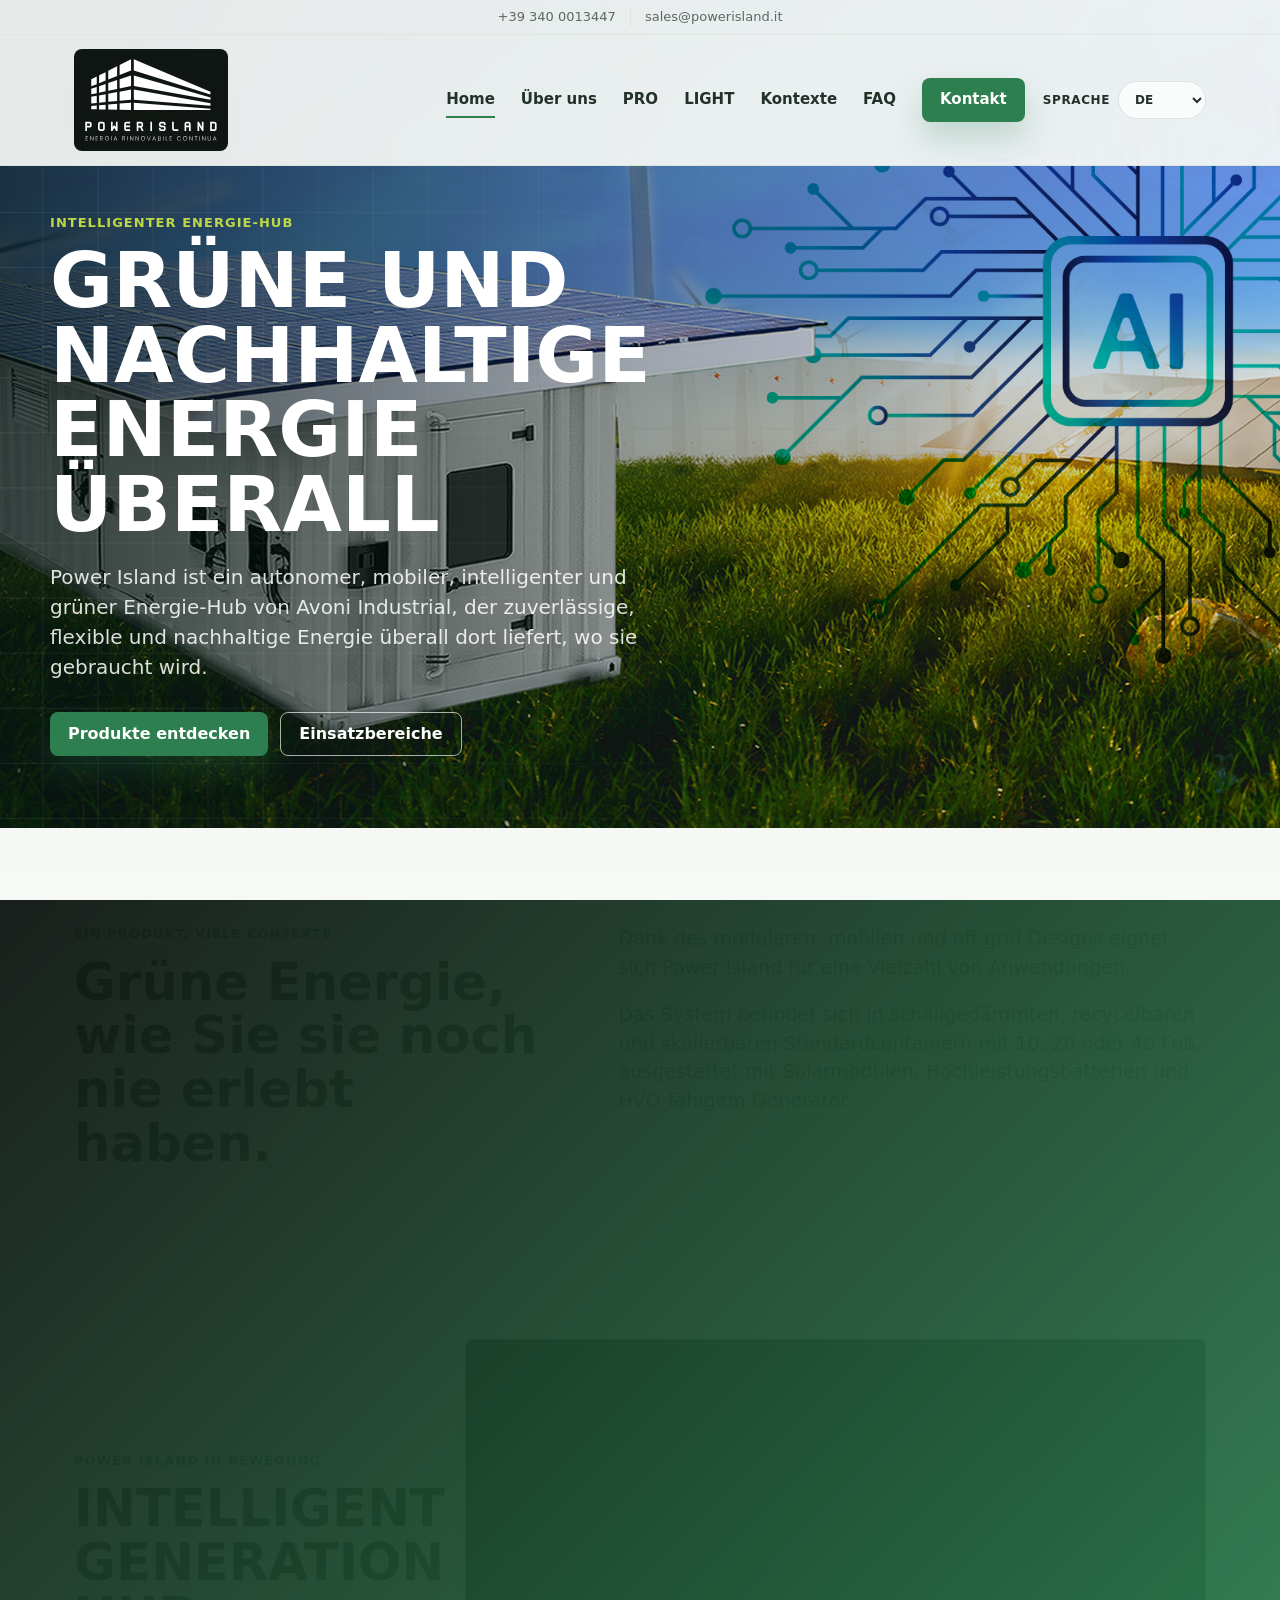
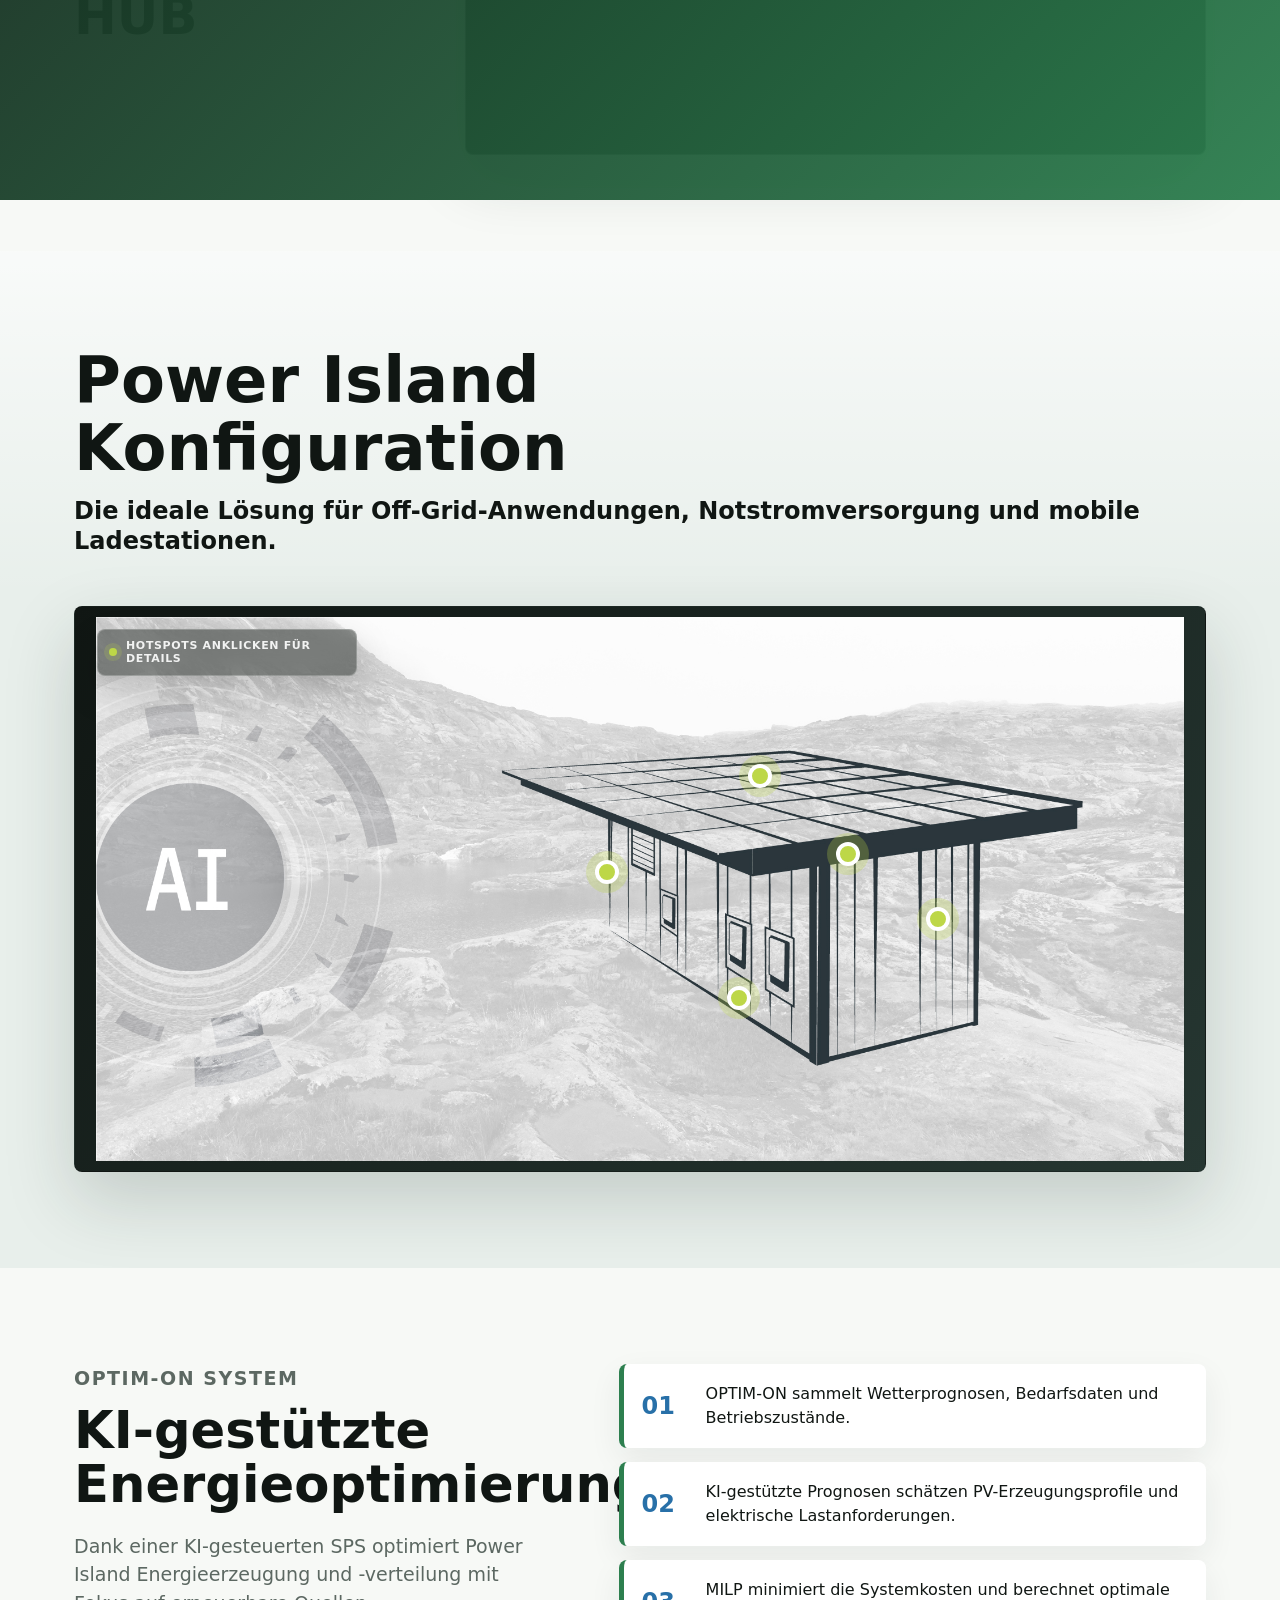
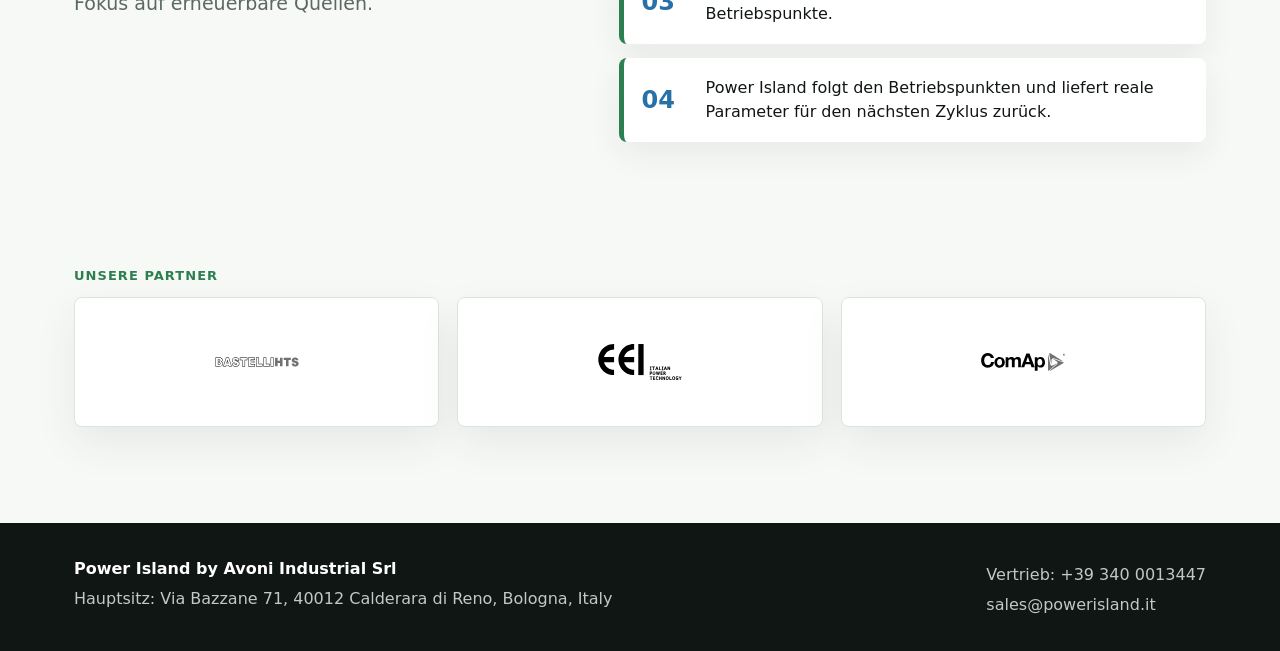
==== de/index.html @ 2c4d0889 "Initial commit" ====
<!doctype html>
<html lang="de">
  <head>
    <meta charset="utf-8">
    <meta name="viewport" content="width=device-width, initial-scale=1">
    <title>Power Island | Intelligent Generation Hub</title>
    <meta name="description" content="Power Island is a mobile, modular and intelligent energy hub for off-grid power, emergency backup, charging stations and temporary sites.">
    <link rel="alternate" hreflang="en" href="/">
    <link rel="alternate" hreflang="it" href="/it/">
    <link rel="alternate" hreflang="fr" href="/fr/">
    <link rel="alternate" hreflang="es" href="/es/">
    <link rel="alternate" hreflang="de" href="/de/">
    <link rel="alternate" hreflang="zh-CN" href="/zh-CN/">
    <link rel="alternate" hreflang="ru" href="/ru/">
    <link rel="alternate" hreflang="x-default" href="/">
    <link rel="preconnect" href="https://www.youtube.com">
    <link rel="stylesheet" href="../styles.css">
  </head>
  <body>
    <div class="page-transition" aria-hidden="true"></div>
    <header class="site-header">
      <div class="topbar">
        <a href="tel:+393400013447">+39 340 0013447</a>
        <span></span>
        <a href="mailto:sales@powerisland.it">sales@powerisland.it</a>
      </div>
      <nav class="nav" aria-label="Primary navigation">
        <a class="brand nav-link" href="#home" data-page-link="home" aria-label="Power Island home">
          <img class="brand-logo" src="../assets/logo/power-island-logo-white.svg" alt="Power Island">
        </a>
        <button class="nav-toggle" type="button" aria-label="Open menu" aria-expanded="false">
          <span></span><span></span><span></span>
        </button>
        <div class="nav-links">
          <a class="nav-link" href="#home" data-page-link="home">Home</a>
          <a class="nav-link" href="#about" data-page-link="about">About</a>
          <a class="nav-link" href="#pro" data-page-link="pro">PRO</a>
          <a class="nav-link" href="#light" data-page-link="light">LIGHT</a>
          <a class="nav-link" href="#contexts" data-page-link="contexts">Contexts</a>
          <a class="nav-link" href="#faq" data-page-link="faq">FAQ</a>
          <a class="nav-cta nav-link" href="#contact" data-page-link="contact">Contact</a>
          <label class="language-select" aria-label="Select language">
            <span>Language</span>
            <select data-language-switch>
              <option value="/it/">IT</option>
              <option value="/" selected>EN</option>
              <option value="/fr/">FR</option>
              <option value="/es/">ES</option>
              <option value="/de/">DE</option>
              <option value="/zh-CN/">中文</option>
              <option value="/ru/">RU</option>
            </select>
          </label>
        </div>
      </nav>
    </header>

    <main>
      <section id="home" class="page is-active" data-page="home">
        <div class="hero">
          <div class="hero-media" role="img" aria-label="Solar energy field and industrial power infrastructure"></div>
          <div class="hero-content reveal">
            <p class="eyebrow">Intelligent generation hub</p>
            <h1>GREEN &amp; SUSTAINABLE ENERGY EVERYWHERE</h1>
            <p class="hero-copy">Power Island is an autonomous, mobile, intelligent and green energy hub developed by Avoni Industrial to deliver reliable, flexible and sustainable power anywhere it is needed.</p>
            <div class="hero-actions">
              <a class="button primary nav-link" href="#pro" data-page-link="pro">Explore products</a>
              <a class="button ghost nav-link" href="#contexts" data-page-link="contexts">Deployment contexts</a>
            </div>
          </div>
        </div>

        <section class="section split reveal">
          <div>
            <p class="eyebrow">One product, multiple contexts</p>
            <h2>Green energy like you have never had it before.</h2>
          </div>
          <div class="lead-copy">
            <p>Thanks to its modular, mobile and off-grid design, Power Island is suitable for a wide range of deployments.</p>
            <p>It is housed in standard 10, 20 or 40-foot containers that are soundproofed, recycled, scalable and equipped with solar panels, high-performance batteries and an HVO-ready generator.</p>
          </div>
        </section>

        <section class="section video-section reveal" aria-label="Power Island video">
          <div class="video-copy">
            <p class="eyebrow">Power Island in motion</p>
            <h2>INTELLIGENT GENERATION HUB</h2>
          </div>
          <div class="video-frame" data-youtube-id="PBG0uRNuTZ4">
            <a class="video-fallback" href="https://www.youtube.com/watch?v=PBG0uRNuTZ4" target="_blank" rel="noopener">
              <img src="../assets/video/power-island-video-thumb.jpg" alt="Power Island video preview">
              <span>Watch the video on YouTube</span>
            </a>
          </div>
        </section>

        <section class="section feature-band reveal" aria-label="Power Island configuration">
          <div class="config-copy">
            <h2>Power Island configuration</h2>
            <p class="config-lead">The ideal solution for off-grid applications, emergency backup and mobile charging stations.</p>
          </div>
          <div class="configurator">
            <div class="machine">
              <img class="machine-image" src="../assets/hero/hotspot-configuration.jpg" alt="Power Island configuration">
              <div class="hotspot-hint"><span></span>Click hotspots for component details</div>
              <button class="hotspot" style="--x: 60.6%; --y: 30%" data-detail="photovoltaic" data-title="Photovoltaic panel" aria-label="Photovoltaic panel"><span>Photovoltaic panel</span></button>
              <button class="hotspot" style="--x: 47.1%; --y: 47.1%" data-detail="generator" data-title="Generator" aria-label="Generator"><span>Generator</span></button>
              <button class="hotspot" style="--x: 58.8%; --y: 69.4%" data-detail="charging" data-title="Charging station" aria-label="Charging station"><span>Charging station</span></button>
              <button class="hotspot" style="--x: 76.4%; --y: 55.3%" data-detail="storage" data-title="Energy storage system" aria-label="Energy storage system"><span>Energy storage system</span></button>
              <button class="hotspot" style="--x: 68.4%; --y: 43.9%" data-detail="handling" data-title="Container and handling" aria-label="Container and handling"><span>Container and handling</span></button>
            </div>
          </div>
        </section>

        <section class="section optimon reveal">
          <div>
            <p class="eyebrow">Optim-on system</p>
            <h2>AI-supported energy optimization.</h2>
            <p>Thanks to a PLC managed by AI, Power Island optimizes energy generation and distribution, preferring renewable sources.</p>
          </div>
          <div class="flow">
            <div><strong>01</strong><span>OPTIM-ON collects weather forecasts, demand data and operating states.</span></div>
            <div><strong>02</strong><span>AI-driven forecasting predicts PV generation profiles and electrical load demands.</span></div>
            <div><strong>03</strong><span>MILP minimizes system costs and computes optimal operating points.</span></div>
            <div><strong>04</strong><span>Power Island follows the operating points and returns real parameters for the next cycle.</span></div>
          </div>
        </section>

        <section class="section partners reveal">
          <p class="eyebrow">Our partners</p>
          <div class="partner-strip">
            <img src="../assets/partners/partner-1.svg" alt="Partner logo">
            <img src="../assets/partners/partner-2.svg" alt="Partner logo">
            <img src="../assets/partners/partner-3.svg" alt="Partner logo">
          </div>
        </section>
      </section>

      <section id="about" class="page" data-page="about">
        <div class="page-hero compact about-bg">
          <p class="eyebrow">About us</p>
          <h1>Selling engines and spare parts since 1948.</h1>
        </div>
        <section class="section about-panel reveal">
          <div class="about-logo-card">
            <img src="../assets/logo/avoni-logo.png" alt="Avoni Industrial">
            <span>Since 1948</span>
          </div>
          <div class="about-copy">
            <p class="eyebrow">More than 70 years' experience</p>
            <h2>Avoni Industrial, from Motor Valley to mobile energy.</h2>
            <p>Avoni Industrial is based in Calderara di Reno, Italy, in the heart of the Italian Motor Valley, and has been engaged for over 70 years in the sale of engines.</p>
            <p>Its history and growth are synonymous with reliability and professionalism, values handed down through three generations from founder Francesco Avoni. Today Avoni is an authorised FPT Industrial distributor and supplies accessories, spare parts and after-sales service.</p>
            <div class="about-actions">
              <a class="button primary" href="../assets/docs/power-island-brochure.pdf" target="_blank" rel="noopener" download>Download brochure</a>
              <a class="text-link" href="https://www.avonisrl.it/" target="_blank" rel="noopener">www.avonisrl.it</a>
            </div>
          </div>
        </section>
        <section class="section reveal">
          <div class="section-heading"><p class="eyebrow">Our passion at your service</p><h2>Industrial expertise behind Power Island.</h2></div>
          <div class="context-grid">
            <article><h3>Sale of Engines</h3><p>Our goal is to support clients and fulfil advanced technical needs while respecting environmental protection requirements.</p></article>
            <article><h3>After-sales Service</h3><p>We give engines the care they deserve, ensuring high performance and maximum efficiency with qualified personnel.</p></article>
            <article><h3>Spare Parts</h3><p>Avoni supplies accessories and spare parts, supported by a strong customer service structure.</p></article>
          </div>
        </section>
      </section>

      <section id="pro" class="page" data-page="pro">
        <div class="page-hero compact pro-bg">
          <p class="eyebrow">Technical & commercial data sheet</p>
          <h1>Power Island PRO.</h1>
        </div>
        <section class="section spec-section pro-specs reveal">
          <div class="section-heading"><p class="eyebrow">PRO configurations</p><h2>Full and Base formats in 20-foot and 40-foot containers.</h2></div>
          <div class="spec-highlights">
            <span><strong>Up to 100kVA</strong> HVO-ready generator</span>
            <span><strong>Up to 70kWh</strong> BESS capacity</span>
            <span><strong>Up to 18kWp</strong> photovoltaic setup</span>
            <span><strong>Up to 3</strong> EV charging stations</span>
          </div>
          <div class="spec-grid">
            <article class="spec-card"><img src="../assets/products/pi-pro-full-40.svg" alt="PI PRO FULL 40"><h3>PRO FULL 40-foot</h3><p>Container 40-foot. Ext. 12,2 x 2,89 x 2,43 mt. Int. 12 x 2,39 x 2,35 mt.</p><ul><li>Container 40-foot first trip</li><li>Generator F36 STAGE V 100kVA</li><li>N.1 Comap Electrical Panel</li><li>N.1 Battery BESS 35kW 70kWh</li><li>N.1 x AV-Connect</li><li>N.3 EV Charging Station</li><li>80kW Grid</li><li>N.40 Photovoltaic Panels (18kWp)</li><li>N.1 Inverter HUAWEI 10kW</li><li>Structure for Photovoltaic Panels</li><li>Heat Pump</li><li>Cabling</li><li>Third-party works: Powerpack setup, container carpentry modification and internal cushioning, painting, photovoltaic panel ready setup, electrical system.</li></ul></article>
            <article class="spec-card"><img src="../assets/products/pi-pro-full-40.svg" alt="PI PRO FULL 20"><h3>PRO FULL 20-foot</h3><p>Container 20-foot. Ext. 6,05 x 2,59 x 2,43 mt. Int. 5,89 x 2,39 x 2,35 mt.</p><ul><li>Container 20-foot first trip</li><li>Generator F36 STAGE V 100kVA</li><li>N.18 Photovoltaic Panels (8kWp)</li><li>N.1 Comap Electrical Panel</li><li>N.1 x AV-Connect</li><li>N.1 Battery BESS 35kW 70kWh</li><li>N.3 EV Charging Station</li><li>N.1 Inverter HUAWEI 10kW</li><li>80kW Grid</li><li>Structure for Photovoltaic Panels</li><li>Heat Pump</li><li>Cabling</li><li>Third-party works: Powerpack setup, container carpentry modification and internal cushioning, painting, photovoltaic panel ready setup, electrical system.</li></ul></article>
            <article class="spec-card"><img src="../assets/products/pi-pro-base-40.svg" alt="PI PRO BASE 40"><h3>PRO BASE 40-foot</h3><p>Container 40-foot. Ext. 12,2 x 2,89 x 2,43 mt. Int. 12 x 2,39 x 2,35 mt.</p><ul><li>Container 40-foot first trip</li><li>N.40 Photovoltaic Panels (18kWp)</li><li>N.1 Inverter HUAWEI 10kW</li><li>N.3 EV Charging Station</li><li>N.1 Battery BESS 35kW 70kWh</li><li>Heat Pump</li><li>Cabling</li><li>Third-party works</li></ul></article>
            <article class="spec-card"><img src="../assets/products/pi-pro-base-40.svg" alt="PI PRO BASE 20"><h3>PRO BASE 20-foot</h3><p>Container 20-foot. Ext. 6,05 x 2,59 x 2,43 mt. Int. 5,89 x 2,39 x 2,35 mt.</p><ul><li>Container 20-foot first trip</li><li>N.18 Photovoltaic Panels (8kWp)</li><li>N.1 Inverter HUAWEI 10kW</li><li>N.3 EV Charging Station</li><li>N.1 Battery BESS 35kW 70kWh</li><li>Heat Pump</li><li>Cabling</li><li>Third-party works</li></ul></article>
          </div>
        </section>
      </section>

      <section id="light" class="page" data-page="light">
        <div class="page-hero compact light-bg">
          <p class="eyebrow">Technical & commercial data sheet</p>
          <h1>Power Island LIGHT.</h1>
        </div>
        <section class="section spec-section light-specs reveal">
          <div class="section-heading"><p class="eyebrow">LIGHT configurations</p><h2>Solar-first setups with modular battery capacity.</h2></div>
          <div class="spec-highlights">
            <span><strong>Up to 18kWp</strong> photovoltaic setup</span>
            <span><strong>Up to 17.75kWh</strong> Futura Sun battery modules</span>
            <span><strong>15kW</strong> FuturaPulseTri inverter</span>
            <span><strong>On request</strong> backup generator</span>
          </div>
          <div class="spec-grid">
            <article class="spec-card"><img src="../assets/products/pi-light-full-40.svg" alt="PI LIGHT FULL 40"><h3>LIGHT FULL 40-foot</h3><p>Container 40-foot. Ext. 12,2 x 2,89 x 2,43 mt. Int. 12 x 2,39 x 2,35 mt.</p><ul><li>Container 40-foot first trip</li><li>Generator on request</li><li>N.40 Photovoltaic Panels (18kWp)</li><li>N.1 BSM Module and Futura Sun Base</li><li>N.5 Futura Sun Battery Module (17,75kWh)</li><li>N.1 x AV-Connect</li><li>N.1 Inverter 15kW FuturaPulseTri 18kWp</li><li>Structure for Photovoltaic Panels</li><li>Heat Pump</li><li>Cabling</li></ul></article>
            <article class="spec-card"><img src="../assets/products/pi-light-full-40.svg" alt="PI LIGHT FULL 20"><h3>LIGHT FULL 20-foot</h3><p>Container 20-foot. Ext. 6,05 x 2,59 x 2,43 mt. Int. 5,89 x 2,39 x 2,35 mt.</p><ul><li>Container 20-foot first trip</li><li>Generator on request</li><li>N.18 Photovoltaic Panels (8kWp)</li><li>N.1 BSM Module and Futura Sun Base</li><li>N.4 Futura Sun Battery Module (3,55 to 17,75kWh)</li><li>N.1 x AV-Connect</li><li>N.1 Inverter 15kW FuturaPulseTri 18kWp</li><li>Structure for Photovoltaic Panels</li><li>Heat Pump</li><li>Cabling</li></ul></article>
            <article class="spec-card"><img src="../assets/products/pi-light-base.svg" alt="PI LIGHT BASE HD"><h3>LIGHT BASE HD</h3><p>Container 40-foot. Ext. 12,2 x 2,89 x 2,43 mt. Int. 12 x 2,39 x 2,35 mt.</p><ul><li>Container 40-foot first trip</li><li>N.1 x AV-Connect</li><li>N.40 Photovoltaic Panels (18kWp)</li><li>Heat Pump</li><li>Inverter 15kW FuturaPulseTri 18kWp</li><li>Structure for Photovoltaic Panels</li><li>Cabling</li></ul></article>
            <article class="spec-card"><img src="../assets/products/pi-light-base.svg" alt="PI LIGHT BASE LD"><h3>LIGHT BASE LD</h3><p>Container 20-foot. Ext. 6,05 x 2,59 x 2,43 mt. Int. 5,89 x 2,39 x 2,35 mt.</p><ul><li>Container 20-foot first trip</li><li>N.1 x AV-Connect</li><li>N.18 Photovoltaic Panels (8kWp)</li><li>Inverter 15kW FuturaPulseTri 18kWp</li><li>Structure for Photovoltaic Panels</li><li>Heat Pump</li><li>Cabling</li></ul></article>
          </div>
        </section>
      </section>

      <section id="contexts" class="page" data-page="contexts">
        <div class="page-hero compact contexts-bg">
          <p class="eyebrow">Power Island deployment contexts</p>
          <h1>Suitable for a wide range of use cases.</h1>
        </div>
        <section class="section reveal">
          <p class="lead-copy wide">Thanks to its modular, mobile and off-grid design, Power Island can be configured in different modes depending on the application.</p>
          <div class="context-grid use-cases">
            <article class="use-case-card" data-use="charging"><img src="../assets/contexts/charging-card.png" alt=""><h3>Charging Station</h3><p>Mobile charging capacity for electric vehicles, fleets and temporary demand peaks.</p><button type="button">Explore scenario</button></article>
            <article class="use-case-card" data-use="emergency"><img src="../assets/contexts/emergency-card.png" alt=""><h3>Emergency Management</h3><p>Immediate and reliable energy during emergencies, outages and temporary recovery operations.</p><button type="button">Explore scenario</button></article>
            <article class="use-case-card" data-use="medical"><img src="../assets/contexts/medical-card.png" alt=""><h3>Medical Center Power Supply</h3><p>Stable support for healthcare facilities and medical areas where continuity is critical.</p><button type="button">Explore scenario</button></article>
            <article class="use-case-card" data-use="water"><img src="../assets/contexts/water-card.png" alt=""><h3>Water Treatment</h3><p>Autonomous energy for remote water treatment, pumping and service infrastructure.</p><button type="button">Explore scenario</button></article>
            <article class="use-case-card" data-use="worksite"><img src="../assets/contexts/worksite-card.png" alt=""><h3>Worksite Applications</h3><p>Power for construction sites, logistics bases and non-electrified industrial areas.</p><button type="button">Explore scenario</button></article>
            <article class="use-case-card" data-use="datacenter"><img src="../assets/contexts/datacenter-card.png" alt=""><h3>Data Center</h3><p>Supplementary or temporary energy support for critical digital infrastructure.</p><button type="button">Explore scenario</button></article>
          </div>
        </section>
      </section>

      <section id="faq" class="page" data-page="faq">
        <div class="page-hero compact faq-bg">
          <p class="eyebrow">FAQ</p>
          <h1>Everything you need to know about Power Island.</h1>
        </div>
        <section class="section faq faq-layout reveal">
          <aside class="faq-aside">
            <p class="eyebrow">FAQ guide</p>
            <h2>Find the right answer faster.</h2>
            <a href="#faq-general"><span>01</span>General</a>
            <a href="#faq-storage"><span>02</span>Photovoltaics & storage</a>
            <a href="#faq-system"><span>03</span>Generator, grid, AI & charging</a>
          </aside>
          <div class="faq-content">
            <div class="faq-group" id="faq-general">
              <p class="eyebrow">General</p>
              <h2>Product and deployment</h2>
          <details><summary>What is Power Island and what is it used for?</summary><p>Power Island is a compact and mobile energy hub, integrated into a 20- or 40-foot container, capable of generating, storing and distributing energy efficiently and sustainably. It is ideal for electrical loads such as charging stations, temporary facilities or remote sites.</p></details>
          <details><summary>When and why is it best to use Power Island?</summary><p>It is ideal where grid connection is complex, expensive or slow. Its compact and pre-assembled structure avoids major infrastructure investments and can provide an autonomous power source within a few hours after positioning.</p></details>
          <details><summary>In what situations is it more convenient than a traditional grid connection?</summary><p>When grid connection involves long waiting times, high costs, substations or dedicated lines. Power Island avoids excavation works and complex permits in many temporary or remote contexts.</p></details>
          <details><summary>Can it fully replace a fixed infrastructure?</summary><p>Yes. It can provide stable and continuous power in off-grid mode and can be relocated when needed.</p></details>
          <details><summary>What are some practical examples of use?</summary><p>Construction sites, temporary events, exhibitions, fast charging stations, remote industrial sites, temporary logistics bases and emergency situations.</p></details>
          <details><summary>What are the container dimensions?</summary><p>Two formats are available: 20 feet, about 6 m x 2.4 m x 2.6 m, and 40 feet, about 12 m x 2.4 m x 2.6 m.</p></details>
          <details><summary>Is Power Island mobile or fixed?</summary><p>It can be used as a fixed installation or as a mobile system, transportable by truck or ship.</p></details>
          <details><summary>How long does it take to install and start up?</summary><p>Installation and commissioning usually take just a few hours after arriving on site.</p></details>
          <details><summary>Is a special permit required?</summary><p>In most cases no building permit is required, but this depends on local regulations.</p></details>
          <details><summary>Which sectors is it best suited for?</summary><p>Events, construction sites, industrial areas, remote communities, temporary charging stations and projects requiring off-grid energy.</p></details>
            </div>
            <div class="faq-group" id="faq-storage">
              <p class="eyebrow">Photovoltaics and storage</p>
              <h2>Solar generation and batteries</h2>
          <details><summary>How much energy do the photovoltaic panels produce?</summary><p>Power Island integrates photovoltaic panels on the roof of the container, producing clean energy during daylight hours. Product sheets indicate configurations up to 8kWp or 18kWp depending on format.</p></details>
          <details><summary>Is solar power enough to supply charging stations?</summary><p>Not directly in every condition: solar production charges the storage system, which supplies charging stations together with the inverter and generator.</p></details>
          <details><summary>What type of batteries does the BESS use?</summary><p>High-efficiency lithium-ion batteries designed for rapid charge and discharge cycles and long service life.</p></details>
          <details><summary>How long is the battery lifespan?</summary><p>Under normal conditions, more than 10 years or over 4,000 full charge/discharge cycles.</p></details>
          <details><summary>How long does it take to recharge the batteries?</summary><p>It depends on source and state of charge. Solar can take several hours, while generator or grid charging reduces time significantly.</p></details>
          <details><summary>Can storage capacity be increased?</summary><p>Yes, Power Island is scalable and can be configured with additional battery modules.</p></details>
            </div>
            <div class="faq-group" id="faq-system">
              <p class="eyebrow">Generator, grid, AI and charging</p>
              <h2>Hybrid operation and monitoring</h2>
          <details><summary>What is an HVO generator?</summary><p>HVO is Hydrotreated Vegetable Oil, a biofuel derived from vegetable oils and waste fats that can reduce CO2 emissions compared to traditional diesel.</p></details>
          <details><summary>When does the 100 kVA generator start operating?</summary><p>It activates when batteries fall below a minimum charge level or when load peaks exceed inverter capacity.</p></details>
          <details><summary>Can Power Island operate connected to the grid?</summary><p>Yes. It can operate independently off-grid or in parallel with an existing power grid, drawing from it or feeding surplus energy back where enabled.</p></details>
          <details><summary>Can Power Island draw energy from the grid?</summary><p>Yes. When needed, Power Island can use the grid as an additional power source to recharge batteries or support loads during peak demand.</p></details>
          <details><summary>Can Power Island feed energy back into the grid?</summary><p>Yes. Surplus energy generated by the photovoltaic system or unused by loads can be injected into the grid where the local setup and regulations allow it.</p></details>
          <details><summary>What are the advantages of operating in parallel with the grid?</summary><p>Hybrid mode maximizes renewable self-consumption, supports service continuity and reduces grid withdrawals during peak times. The integrated software decides when to use internal energy, grid energy or feed excess power back.</p></details>
          <details><summary>How does AI support the system?</summary><p>AI analyzes historical data and weather forecasts to optimize solar power, batteries and generator use, minimizing costs and waste.</p></details>
          <details><summary>How does the management software work?</summary><p>The software continuously monitors generation, storage and consumption, making real-time decisions on which source to use for maximum efficiency.</p></details>
          <details><summary>Can I monitor the system remotely?</summary><p>Yes, remote access via web or dedicated app allows performance, alerts and real-time statistics to be viewed.</p></details>
          <details><summary>Is it compatible with existing systems?</summary><p>Yes, Power Island can be integrated with photovoltaic systems, generators or other existing energy sources.</p></details>
          <details><summary>How many charging stations can I connect?</summary><p>The basic system can power up to two 25 kW charging stations simultaneously, with customized configurations available.</p></details>
          <details><summary>Are the charging stations compatible with all electric vehicles?</summary><p>Yes, the charging stations support common standards such as CCS, CHAdeMO and Type 2.</p></details>
          <details><summary>Is the output power always 25 kW?</summary><p>The actual power can vary depending on available energy and priority settings.</p></details>
          <details><summary>Is Power Island protected and maintainable?</summary><p>Yes, it includes electrical protections, temperature sensors and fire-prevention systems. Annual checks of batteries, inverter and generator are recommended.</p></details>
          <details><summary>Can it withstand extreme weather conditions?</summary><p>The container is designed to resist heavy rain, strong winds, snow and high temperatures.</p></details>
          <details><summary>Does it require periodic maintenance?</summary><p>An annual check of batteries, inverter and generator is recommended to maintain optimal efficiency.</p></details>
          <details><summary>Can it be purchased or rented?</summary><p>Both options are available depending on customer needs. Average delivery is between 16 and 20 weeks from order confirmation, depending on configuration.</p></details>
          <details><summary>Can I customize the configuration?</summary><p>Yes. Panels, batteries, inverters and charging stations can be adapted to specific requirements.</p></details>
          <details><summary>Are incentives or subsidies available?</summary><p>In many countries, incentives are available for renewable energy and electric mobility. Avoni Industrial can support the application process.</p></details>
            </div>
          </div>
        </section>
      </section>

      <section id="contact" class="page" data-page="contact">
        <div class="page-hero compact contact-bg">
          <p class="eyebrow">Our professionals at your disposal</p>
          <h1>Tell us how you intend to use your Power Island.</h1>
        </div>
        <section class="section contact reveal">
          <div class="contact-copy">
            <h2>Get in touch with us.</h2>
            <p>Write to <a href="mailto:sales@powerisland.it">sales@powerisland.it</a> or call <a href="tel:+393400013447">+39 340 0013447</a>. Our technicians will assist with the optimal configuration to customize your product.</p>
            <p><strong>Power Island by Avoni Industrial Srl</strong><br>Via Bazzane 71, 40012 Calderara di Reno, Bologna, Italy<br>VAT Nr. 03262870375 - REA BO 276469 del 13/12/1982</p>
          </div>
          <form class="contact-form">
            <label>First Name * <input name="first-name" autocomplete="given-name" required></label>
            <label>Surname * <input name="surname" autocomplete="family-name" required></label>
            <label>Email Address * <input type="email" name="email" autocomplete="email" required></label>
            <label>Phone Number <input type="tel" name="phone" autocomplete="tel"></label>
            <label class="full">Message <textarea name="message" maxlength="180" rows="4" required></textarea></label>
            <label class="consent full"><input type="checkbox" required> <span>I authorize the processing of my personal data in compliance with the privacy policy.</span></label>
            <button class="button primary full" type="submit">Submit</button>
          </form>
        </section>
      </section>
    </main>

    <footer class="footer">
      <div><strong>Power Island by Avoni Industrial Srl</strong><p>Headquarters: Via Bazzane 71, 40012 Calderara di Reno, Bologna, Italy</p></div>
      <div><p>Sales Office: +39 340 0013447</p><p>sales@powerisland.it</p></div>
    </footer>
    <div class="detail-modal" aria-hidden="true">
      <button class="modal-backdrop" type="button" aria-label="Close component details"></button>
      <aside class="detail-panel" role="dialog" aria-modal="true" aria-labelledby="detail-title">
        <button class="modal-close" type="button" aria-label="Close component details">
          <span></span>
          <span></span>
        </button>
        <img class="detail-image" src="" alt="">
        <div class="detail-video"></div>
        <p class="eyebrow">Power Island components</p>
        <h2 id="detail-title"></h2>
        <p class="detail-copy"></p>
        <div class="detail-features"></div>
      </aside>
    </div>
    <script src="../script.js"></script>
  </body>
</html>
---- styles.css ----
:root {
  --ink: #101613;
  --muted: #5c6862;
  --line: #dce4df;
  --surface: #f7f9f6;
  --panel: #ffffff;
  --green: #2d7f4f;
  --lime: #bdd747;
  --blue: #2870a8;
  --steel: #394b55;
  --shadow: 0 24px 60px rgba(29, 45, 38, .16);
}

* {
  box-sizing: border-box;
}

html {
  scroll-behavior: smooth;
}

body {
  margin: 0;
  color: var(--ink);
  background: var(--surface);
  font-family: Inter, ui-sans-serif, system-ui, -apple-system, BlinkMacSystemFont, "Segoe UI", sans-serif;
  line-height: 1.5;
}

body.modal-open {
  overflow: hidden;
}

body::before {
  content: "";
  position: fixed;
  inset: 0;
  z-index: -1;
  background:
    radial-gradient(circle at 18% 12%, rgba(189, 215, 71, .18), transparent 28%),
    radial-gradient(circle at 82% 8%, rgba(40, 112, 168, .14), transparent 30%),
    linear-gradient(180deg, #f7f9f6, #eef4ef 52%, #f7f9f6);
}

a {
  color: inherit;
  text-decoration: none;
}

.site-header {
  position: fixed;
  z-index: 20;
  top: 0;
  left: 0;
  right: 0;
  background: rgba(247, 249, 246, .93);
  border-bottom: 1px solid rgba(220, 228, 223, .9);
  backdrop-filter: blur(18px);
  transition: box-shadow .28s ease, background .28s ease;
}

.site-header.is-scrolled {
  background: rgba(247, 249, 246, .97);
  box-shadow: 0 14px 36px rgba(16, 22, 19, .10);
}

.topbar {
  display: flex;
  justify-content: center;
  gap: 14px;
  padding: 7px 20px;
  color: var(--muted);
  font-size: 13px;
  border-bottom: 1px solid rgba(220, 228, 223, .7);
  transition: padding .28s ease, opacity .28s ease, max-height .28s ease;
  max-height: 36px;
  overflow: hidden;
}

.site-header.is-scrolled .topbar {
  max-height: 0;
  padding-top: 0;
  padding-bottom: 0;
  opacity: 0;
}

.topbar span {
  width: 1px;
  background: var(--line);
}

.nav {
  display: flex;
  align-items: center;
  justify-content: space-between;
  max-width: 1180px;
  margin: 0 auto;
  padding: 14px 24px;
  transition: padding .28s ease;
}

.site-header.is-scrolled .nav {
  padding-top: 8px;
  padding-bottom: 8px;
}

.brand {
  display: inline-flex;
  align-items: center;
  gap: 10px;
  font-weight: 800;
  letter-spacing: 0;
  padding: 8px 11px;
  background: #101613;
  border-radius: 8px;
  transition: padding .28s ease, transform .28s ease;
}

.brand-logo {
  width: 132px;
  height: auto;
  display: block;
  filter: drop-shadow(0 8px 16px rgba(16, 22, 19, .16));
  transition: width .28s ease;
}

.site-header.is-scrolled .brand {
  padding: 6px 9px;
}

.site-header.is-scrolled .brand-logo {
  width: 94px;
}

.nav-links {
  display: flex;
  align-items: center;
  gap: 26px;
  color: #233129;
  font-size: 15px;
  font-weight: 650;
}

.nav-link {
  position: relative;
}

.nav-link::after {
  content: "";
  position: absolute;
  left: 0;
  right: 0;
  bottom: -7px;
  height: 2px;
  background: var(--green);
  transform: scaleX(0);
  transform-origin: left;
  transition: transform .28s ease;
}

.nav-link.is-active::after,
.nav-link:hover::after {
  transform: scaleX(1);
}

.brand::after,
.button.nav-link::after,
.nav-cta::after {
  display: none;
}

.nav-cta,
.button {
  display: inline-flex;
  align-items: center;
  justify-content: center;
  min-height: 44px;
  padding: 0 18px;
  border-radius: 8px;
  font-weight: 750;
}

.nav-cta,
.button.primary {
  color: white;
  background: var(--green);
  box-shadow: 0 16px 32px rgba(45, 127, 79, .24);
}

.language-select {
  display: inline-flex;
  align-items: center;
  gap: 8px;
  margin-left: -8px;
  color: #233129;
  font-size: 12px;
  font-weight: 850;
  letter-spacing: .05em;
  text-transform: uppercase;
}

.language-select select {
  width: auto;
  min-height: 38px;
  padding: 0 30px 0 12px;
  color: #233129;
  background: rgba(255,255,255,.78);
  border: 1px solid var(--line);
  border-radius: 999px;
  font: inherit;
  cursor: pointer;
}

.button.ghost {
  color: white;
  border: 1px solid rgba(255,255,255,.65);
}

.button,
.nav-cta,
.product-card,
.context-grid article,
.spec-card,
details {
  transition: transform .28s ease, box-shadow .28s ease, border-color .28s ease;
}

.button:hover,
.nav-cta:hover {
  transform: translateY(-2px);
}

.nav-toggle {
  display: none;
  width: 42px;
  height: 42px;
  padding: 10px;
  border: 1px solid var(--line);
  background: white;
  border-radius: 8px;
}

.nav-toggle span {
  display: block;
  height: 2px;
  margin: 5px 0;
  background: var(--ink);
}

.page {
  display: none;
  min-height: 70vh;
}

.page.is-active {
  display: block;
  animation: pageIn .6s cubic-bezier(.2, .8, .2, 1);
}

.page-transition {
  position: fixed;
  z-index: 80;
  inset: 0;
  pointer-events: none;
  background: linear-gradient(135deg, rgba(16, 22, 19, .96), rgba(45, 127, 79, .96));
  transform: translateY(100%);
}

.page-transition.is-running {
  animation: transitionSweep .52s cubic-bezier(.76, 0, .24, 1);
}

.hero {
  position: relative;
  min-height: 92vh;
  display: flex;
  align-items: end;
  padding: 180px 24px 72px;
  overflow: hidden;
  color: white;
}

.hero-media {
  position: absolute;
  inset: 0;
  background:
    linear-gradient(90deg, rgba(4, 20, 16, .78), rgba(4, 20, 16, .34), rgba(4, 20, 16, .08)),
    url("assets/hero/home-main-visual.jpg") center / cover;
  transform: scale(1.02);
}

.hero-media::after,
.page-hero::after {
  content: "";
  position: absolute;
  inset: 0;
  background-image:
    linear-gradient(rgba(255,255,255,.08) 1px, transparent 1px),
    linear-gradient(90deg, rgba(255,255,255,.08) 1px, transparent 1px);
  background-size: 54px 54px;
  mask-image: linear-gradient(90deg, black, transparent 78%);
}

.hero-content {
  position: relative;
  max-width: 1180px;
  width: 100%;
  margin: 0 auto;
}

.eyebrow {
  margin: 0 0 12px;
  color: var(--green);
  font-size: 13px;
  font-weight: 850;
  letter-spacing: .08em;
  text-transform: uppercase;
}

.hero .eyebrow {
  color: var(--lime);
}

h1,
h2,
h3,
p {
  margin-top: 0;
}

h1 {
  max-width: 780px;
  margin-bottom: 20px;
  font-size: clamp(46px, 6vw, 84px);
  line-height: .97;
  letter-spacing: 0;
}

h2 {
  margin-bottom: 20px;
  font-size: clamp(32px, 4vw, 56px);
  line-height: 1.05;
  letter-spacing: 0;
}

h3 {
  margin-bottom: 10px;
  font-size: 22px;
  line-height: 1.15;
}

.hero-copy {
  max-width: 630px;
  color: rgba(255,255,255,.86);
  font-size: 20px;
}

.hero-actions {
  display: flex;
  flex-wrap: wrap;
  gap: 12px;
  margin-top: 30px;
}

.section {
  max-width: 1180px;
  margin: 0 auto;
  padding: 96px 24px;
}

.page-hero {
  position: relative;
  min-height: 58vh;
  display: grid;
  align-content: end;
  padding: 170px max(24px, calc((100vw - 1180px) / 2 + 24px)) 70px;
  color: white;
  overflow: hidden;
  background-position: center;
  background-size: cover;
}

.page-hero::before {
  content: "";
  position: absolute;
  inset: 0;
  background: linear-gradient(90deg, rgba(4, 20, 16, .88), rgba(4, 20, 16, .48), rgba(4, 20, 16, .22));
}

.page-hero > * {
  position: relative;
  z-index: 1;
  max-width: 850px;
}

.page-hero.compact h1 {
  margin: 0;
}

.about-bg {
  background-image: url("assets/hero/about-engineering.jpg");
  background-position: center center;
}

.about-bg::before {
  background: linear-gradient(90deg, rgba(4, 20, 16, .72), rgba(4, 20, 16, .34), rgba(4, 20, 16, .18));
}

.pro-bg {
  background-image: url("assets/hero/pro-energy.jpg");
  background-position: center center;
}

.light-bg {
  background-image: url("assets/hero/light-solar.jpg");
  background-position: center center;
}

.contexts-bg {
  background-image: url("assets/hero/contexts-logistics.jpg");
  background-position: center center;
}

.faq-bg {
  background-image: url("assets/hero/faq-solar-panels.jpg");
  background-position: center center;
  filter: brightness(1.08);
}

.faq-bg::before {
  background: linear-gradient(90deg, rgba(4, 20, 16, .68), rgba(4, 20, 16, .28), rgba(4, 20, 16, .08));
}

.contact-bg {
  background-image: url("assets/hero/contact-green-meadow.jpg");
  background-position: center 58%;
}

.contact-bg::before {
  background: linear-gradient(90deg, rgba(4, 20, 16, .7), rgba(4, 20, 16, .28), rgba(4, 20, 16, .06));
}

.reveal {
  opacity: 1;
  transform: none;
}

.split,
.optimon,
.contact {
  display: grid;
  grid-template-columns: minmax(0, .9fr) minmax(0, 1.1fr);
  gap: 64px;
  align-items: start;
}

.lead-copy,
.contact-copy,
.optimon p {
  color: var(--muted);
  font-size: 19px;
}

.lead-copy.wide {
  max-width: 850px;
  margin-bottom: 34px;
}

.text-link {
  color: var(--green);
  font-weight: 850;
}

.inline-brand {
  width: min(260px, 70%);
  height: auto;
  margin: 0 0 26px;
}

.about-panel {
  display: grid;
  grid-template-columns: minmax(320px, .85fr) minmax(0, 1.15fr);
  gap: 56px;
  align-items: center;
}

.about-logo-card {
  position: relative;
  display: grid;
  place-items: center;
  min-height: 440px;
  padding: 44px;
  overflow: hidden;
  background:
    radial-gradient(circle at 50% 38%, rgba(189, 215, 71, .22), transparent 42%),
    linear-gradient(135deg, #ffffff, #eef4ef);
  border: 1px solid var(--line);
  border-radius: 8px;
  box-shadow: 0 26px 70px rgba(29, 45, 38, .13);
}

.about-logo-card::after {
  content: "";
  position: absolute;
  right: -70px;
  bottom: -70px;
  width: 210px;
  height: 210px;
  border: 34px solid rgba(45, 127, 79, .07);
  border-radius: 50%;
}

.about-logo-card img {
  position: relative;
  z-index: 1;
  width: min(100%, 420px);
  height: auto;
  filter: drop-shadow(0 18px 32px rgba(16, 22, 19, .12));
}

.about-logo-card span {
  position: absolute;
  left: 24px;
  bottom: 24px;
  z-index: 1;
  padding: 8px 11px;
  color: white;
  background: var(--green);
  border-radius: 8px;
  font-size: 12px;
  font-weight: 900;
  letter-spacing: .08em;
  text-transform: uppercase;
}

.about-copy {
  color: var(--muted);
  font-size: 18px;
}

.about-copy h2 {
  color: var(--ink);
}

.about-actions {
  display: flex;
  flex-wrap: wrap;
  gap: 16px;
  align-items: center;
  margin-top: 30px;
}

.video-section {
  display: grid;
  grid-template-columns: minmax(260px, .65fr) minmax(0, 1.35fr);
  gap: 34px;
  align-items: center;
  padding-top: 52px;
}

.video-copy h2 {
  margin-bottom: 0;
}

.video-frame {
  position: relative;
  aspect-ratio: 16 / 9;
  overflow: hidden;
  border: 1px solid rgba(255,255,255,.34);
  border-radius: 8px;
  background: #101613;
  box-shadow: var(--shadow);
}

.video-frame iframe {
  position: absolute;
  inset: 0;
  width: 100%;
  height: 100%;
  border: 0;
}

.video-fallback {
  position: absolute;
  inset: 0;
  display: grid;
  place-items: center;
  color: white;
  overflow: hidden;
}

.video-fallback img {
  position: absolute;
  inset: 0;
  width: 100%;
  height: 100%;
  object-fit: cover;
  opacity: .62;
  transform: scale(1.03);
}

.video-fallback::before {
  content: "";
  position: relative;
  z-index: 1;
  width: 74px;
  height: 74px;
  border-radius: 50%;
  background: rgba(45, 127, 79, .92);
  box-shadow: 0 18px 40px rgba(0, 0, 0, .28);
}

.video-fallback::after {
  content: "";
  position: absolute;
  z-index: 2;
  left: calc(50% - 9px);
  top: calc(50% - 15px);
  border-left: 24px solid white;
  border-top: 15px solid transparent;
  border-bottom: 15px solid transparent;
}

.video-fallback span {
  position: absolute;
  z-index: 2;
  left: 24px;
  bottom: 22px;
  font-weight: 850;
}

.feature-band {
  max-width: none;
  display: grid;
  grid-template-columns: 1fr;
  gap: 26px;
  padding-left: max(24px, calc((100vw - 1180px) / 2 + 24px));
  padding-right: max(24px, calc((100vw - 1180px) / 2 + 24px));
  background:
    linear-gradient(180deg, rgba(255,255,255,.72), rgba(255,255,255,0) 34%),
    #e8efeb;
}

.feature-band .config-copy {
  width: min(100%, 1180px);
  margin: 0 auto;
}

.config-copy p {
  color: var(--muted);
}

.config-copy h2 {
  max-width: 760px;
  margin-bottom: 14px;
  font-size: clamp(42px, 5vw, 72px);
}

.config-copy .config-lead {
  color: var(--ink);
  font-size: clamp(18px, 2vw, 24px);
  line-height: 1.25;
  font-weight: 750;
}

.configurator {
  width: min(100%, 1320px);
  margin: 0 auto;
}

.machine {
  position: relative;
  aspect-ratio: 2 / 1;
  min-height: 0;
  padding: 10px;
  border: 1px solid rgba(16,22,19,.12);
  border-radius: 8px;
  background: linear-gradient(135deg, #101613, #263732);
  box-shadow: 0 28px 70px rgba(29, 45, 38, .18);
  overflow: hidden;
}

.hotspot-hint {
  position: absolute;
  left: 22px;
  top: 22px;
  z-index: 2;
  display: inline-flex;
  align-items: center;
  gap: 9px;
  max-width: 260px;
  padding: 9px 11px;
  color: rgba(255,255,255,.9);
  background: rgba(16, 22, 19, .46);
  border: 1px solid rgba(255,255,255,.22);
  border-radius: 8px;
  box-shadow: 0 16px 36px rgba(0, 0, 0, .18);
  font-size: 11px;
  font-weight: 850;
  letter-spacing: .06em;
  line-height: 1.2;
  text-transform: uppercase;
  backdrop-filter: blur(12px);
}

.hotspot-hint span {
  width: 8px;
  height: 8px;
  flex: 0 0 auto;
  border-radius: 50%;
  background: var(--lime);
  box-shadow: 0 0 0 5px rgba(189, 215, 71, .18);
}

.machine-image {
  display: block;
  width: 100%;
  height: 100%;
  object-fit: contain;
  border-radius: 6px;
}

.hotspot {
  position: absolute;
  left: var(--x);
  top: var(--y);
  transform: translate(-50%, -50%);
  width: 24px;
  height: 24px;
  border: 4px solid white;
  border-radius: 999px;
  background: var(--lime);
  box-shadow: 0 0 0 9px rgba(189, 215, 71, .27);
  cursor: pointer;
  z-index: 2;
}

.hotspot span {
  position: absolute;
  left: calc(100% + 12px);
  top: 50%;
  width: max-content;
  max-width: 220px;
  transform: translateY(-50%) translateX(-6px);
  padding: 9px 12px;
  color: white;
  background: rgba(16, 22, 19, .72);
  border: 1px solid rgba(255,255,255,.28);
  border-radius: 8px;
  box-shadow: 0 14px 34px rgba(0, 0, 0, .22);
  opacity: 0;
  pointer-events: none;
  font-size: 12px;
  font-weight: 850;
  letter-spacing: .06em;
  line-height: 1.2;
  text-transform: uppercase;
  backdrop-filter: blur(10px);
  transition: opacity .22s ease, transform .22s ease;
}

.hotspot:hover span,
.hotspot:focus-visible span {
  opacity: 1;
  transform: translateY(-50%) translateX(0);
}

.hotspot:nth-of-type(4) span,
.hotspot:nth-of-type(5) span {
  left: auto;
  right: calc(100% + 12px);
  transform: translateY(-50%) translateX(6px);
}

.hotspot:nth-of-type(4):hover span,
.hotspot:nth-of-type(4):focus-visible span,
.hotspot:nth-of-type(5):hover span,
.hotspot:nth-of-type(5):focus-visible span {
  transform: translateY(-50%) translateX(0);
}

.component-panel,
.product-card,
.context-grid article,
.spec-card,
details,
.contact-form {
  background: var(--panel);
  border: 1px solid var(--line);
  border-radius: 8px;
  box-shadow: 0 16px 42px rgba(29, 45, 38, .08);
}

.product-card:hover,
.context-grid article:hover,
.spec-card:hover {
  transform: translateY(-5px);
  box-shadow: 0 24px 58px rgba(29, 45, 38, .13);
  border-color: rgba(45, 127, 79, .34);
}

.component-panel {
  position: relative;
  padding: 26px;
  overflow: hidden;
}

.component-panel::before {
  content: "";
  position: absolute;
  left: 0;
  top: 0;
  width: 5px;
  height: 100%;
  background: linear-gradient(var(--lime), var(--green));
}

.component-panel p,
.product-content p,
.product-content li,
.context-grid p,
details p {
  color: var(--muted);
}

.section-heading {
  max-width: 760px;
  margin-bottom: 34px;
}

.product-grid,
.context-grid {
  display: grid;
  grid-template-columns: repeat(2, minmax(0, 1fr));
  gap: 22px;
}

.spec-grid {
  display: grid;
  grid-template-columns: repeat(2, minmax(0, 1fr));
  gap: 22px;
}

.pro-specs .section-heading,
.light-specs .section-heading {
  max-width: 900px;
}

.spec-highlights {
  display: grid;
  grid-template-columns: repeat(4, minmax(0, 1fr));
  gap: 12px;
  margin: -10px 0 30px;
}

.spec-highlights span {
  display: grid;
  gap: 4px;
  min-height: 86px;
  padding: 16px;
  background: #101613;
  color: rgba(255,255,255,.72);
  border-radius: 8px;
  box-shadow: 0 18px 44px rgba(16, 22, 19, .14);
  font-size: 13px;
  font-weight: 750;
}

.spec-highlights strong {
  color: var(--lime);
  font-size: 26px;
  line-height: 1;
}

.pro-specs .spec-grid,
.light-specs .spec-grid {
  grid-template-columns: 1fr;
  gap: 34px;
}

.spec-card {
  padding: 28px;
  overflow: hidden;
}

.pro-specs .spec-card,
.light-specs .spec-card {
  position: relative;
  display: grid;
  grid-template-columns: minmax(520px, .95fr) minmax(0, 1.05fr);
  grid-template-rows: auto auto 1fr;
  align-items: start;
  padding: 0;
  background:
    linear-gradient(180deg, rgba(255,255,255,.98), rgba(248,251,248,.96));
}

.pro-specs .spec-card::before,
.light-specs .spec-card::before {
  content: "PRO";
  position: absolute;
  z-index: 2;
  left: 20px;
  top: 20px;
  padding: 7px 10px;
  color: white;
  background: var(--green);
  border-radius: 8px;
  font-size: 11px;
  font-weight: 900;
  letter-spacing: .08em;
}

.light-specs .spec-card::before {
  content: "LIGHT";
  background: var(--blue);
}

.pro-specs .spec-card:nth-child(-n + 2)::after {
  content: "FULL";
}

.pro-specs .spec-card:nth-child(n + 3)::after {
  content: "BASE";
}

.light-specs .spec-card:nth-child(-n + 2)::after {
  content: "FULL";
}

.light-specs .spec-card:nth-child(n + 3)::after {
  content: "BASE";
}

.pro-specs .spec-card::after,
.light-specs .spec-card::after {
  position: absolute;
  z-index: 2;
  left: 76px;
  top: 20px;
  padding: 7px 10px;
  color: var(--ink);
  background: rgba(255,255,255,.82);
  border: 1px solid rgba(16,22,19,.12);
  border-radius: 8px;
  font-size: 11px;
  font-weight: 900;
  letter-spacing: .08em;
}

.light-specs .spec-card::after {
  left: 92px;
}

.spec-card > img {
  display: block;
  width: 100%;
  height: 180px;
  object-fit: contain;
  margin: -6px 0 22px;
  padding: 16px;
  background: #f3f7f4;
  border-radius: 8px;
}

.pro-specs .spec-card > img,
.light-specs .spec-card > img {
  grid-column: 1;
  grid-row: 1 / 4;
  height: 100%;
  min-height: 460px;
  margin: 0;
  padding: 36px 28px;
  background:
    radial-gradient(circle at 50% 25%, rgba(189, 215, 71, .2), transparent 34%),
    linear-gradient(135deg, #edf4ef, #ffffff);
  border-right: 1px solid var(--line);
  border-bottom: 0;
  border-radius: 8px 0 0 8px;
  transition: transform .35s cubic-bezier(.16, 1, .3, 1);
}

.pro-specs .spec-card:hover > img,
.light-specs .spec-card:hover > img {
  transform: scale(1.035);
}

.spec-card h3 {
  display: flex;
  align-items: center;
  gap: 10px;
}

.pro-specs .spec-card h3,
.pro-specs .spec-card p,
.pro-specs .spec-card ul,
.light-specs .spec-card h3,
.light-specs .spec-card p,
.light-specs .spec-card ul {
  margin-left: 26px;
  margin-right: 26px;
  grid-column: 2;
}

.pro-specs .spec-card h3,
.light-specs .spec-card h3 {
  grid-row: 1;
  margin-top: 34px;
  margin-bottom: 12px;
  font-size: clamp(26px, 2.7vw, 38px);
}

.spec-card h3::before {
  content: "";
  width: 12px;
  height: 32px;
  border-radius: 999px;
  background: linear-gradient(var(--lime), var(--green));
  flex: 0 0 auto;
}

.spec-card p,
.spec-card li {
  color: var(--muted);
}

.pro-specs .spec-card p,
.light-specs .spec-card p {
  grid-row: 2;
  margin-bottom: 18px;
  padding: 12px 14px;
  color: #24322a;
  background: #edf3ee;
  border-left: 4px solid var(--green);
  border-radius: 8px;
  font-weight: 750;
}

.spec-card ul {
  columns: 2;
  gap: 28px;
  margin: 18px 0 0;
  padding-left: 18px;
}

.pro-specs .spec-card ul,
.light-specs .spec-card ul {
  grid-row: 3;
  display: flex;
  flex-wrap: wrap;
  align-content: start;
  columns: auto;
  gap: 9px;
  margin-top: 0;
  margin-bottom: 28px;
  padding: 0;
  list-style: none;
}

.spec-card li {
  break-inside: avoid;
  margin-bottom: 8px;
}

.pro-specs .spec-card li,
.light-specs .spec-card li {
  margin: 0;
  padding: 9px 11px;
  color: #34433b;
  background: white;
  border: 1px solid #dce4df;
  border-radius: 8px;
  box-shadow: 0 8px 20px rgba(29,45,38,.05);
  font-size: 13px;
  font-weight: 700;
}

.pro-specs .spec-card li:nth-child(even),
.light-specs .spec-card li:nth-child(even) {
  border-color: rgba(45, 127, 79, .28);
  background: #f5f9f5;
}

.use-cases article {
  min-height: 180px;
  position: relative;
  overflow: hidden;
  padding-top: 0;
  cursor: pointer;
}

.use-cases article::after {
  content: "";
  position: absolute;
  right: -28px;
  bottom: -28px;
  width: 96px;
  height: 96px;
  border: 18px solid rgba(45, 127, 79, .08);
  border-radius: 50%;
}

.use-cases article > img {
  width: calc(100% + 52px);
  height: 220px;
  object-fit: cover;
  display: block;
  margin: -26px -26px 22px;
  transition: transform .35s cubic-bezier(.16, 1, .3, 1);
}

.use-cases article:hover > img {
  transform: scale(1.05);
}

.use-case-card h3,
.use-case-card p,
.use-case-card button {
  position: relative;
  z-index: 1;
}

.use-case-card button {
  display: inline-flex;
  align-items: center;
  min-height: 38px;
  margin-top: 14px;
  padding: 0 12px;
  border: 1px solid rgba(45, 127, 79, .28);
  border-radius: 8px;
  color: var(--green);
  background: #f5f9f5;
  font-size: 12px;
  font-weight: 850;
  letter-spacing: .04em;
  text-transform: uppercase;
  cursor: pointer;
}

.use-case-card button::after {
  content: "→";
  margin-left: 8px;
  transition: transform .2s ease;
}

.use-case-card:hover button::after {
  transform: translateX(3px);
}

.partners {
  padding-top: 28px;
}

.partner-strip {
  display: grid;
  grid-template-columns: repeat(3, minmax(0, 1fr));
  gap: 18px;
  align-items: center;
}

.partner-strip img {
  width: 100%;
  height: 130px;
  object-fit: contain;
  padding: 22px;
  background: white;
  border: 1px solid var(--line);
  border-radius: 8px;
  box-shadow: 0 16px 42px rgba(29, 45, 38, .08);
}

.product-card {
  overflow: hidden;
}

.product-media {
  min-height: 260px;
  background-position: center;
  background-size: cover;
}

.product-media.pro {
  background-image: linear-gradient(rgba(16,22,19,.08), rgba(16,22,19,.2)), url("assets/products/pi-pro-full-40.svg");
  background-size: contain;
  background-repeat: no-repeat;
  background-color: #f3f7f4;
}

.product-media.light {
  background-image: linear-gradient(rgba(16,22,19,.04), rgba(16,22,19,.16)), url("assets/products/pi-light-full-40.svg");
  background-size: contain;
  background-repeat: no-repeat;
  background-color: #f3f7f4;
}

.product-content,
.context-grid article {
  padding: 26px;
}

.product-content ul {
  margin: 20px 0 0;
  padding-left: 18px;
}

.contexts {
  max-width: none;
  padding-left: max(24px, calc((100vw - 1180px) / 2 + 24px));
  padding-right: max(24px, calc((100vw - 1180px) / 2 + 24px));
  background: #ffffff;
}

.flow {
  display: grid;
  gap: 14px;
}

.flow div {
  display: grid;
  grid-template-columns: 64px 1fr;
  align-items: center;
  min-height: 78px;
  padding: 18px;
  border-left: 5px solid var(--green);
  background: white;
  border-radius: 8px;
  box-shadow: 0 12px 32px rgba(29, 45, 38, .07);
}

.flow strong {
  color: var(--blue);
  font-size: 24px;
}

.faq-layout {
  display: grid;
  grid-template-columns: minmax(240px, 320px) minmax(0, 1fr);
  align-items: start;
  gap: clamp(30px, 5vw, 72px);
  padding-top: 56px;
}

.faq-aside {
  position: sticky;
  top: 118px;
  display: grid;
  gap: 12px;
  padding: 28px;
  background: linear-gradient(145deg, rgba(17, 36, 45, .96), rgba(21, 58, 52, .94));
  border-radius: 8px;
  box-shadow: 0 24px 70px rgba(17, 36, 45, .18);
}

.faq-aside .eyebrow {
  color: var(--lime);
}

.faq-aside h2 {
  margin: 0 0 16px;
  color: white;
  font-size: clamp(28px, 3vw, 40px);
  line-height: 1.05;
}

.faq-aside a {
  display: flex;
  align-items: center;
  gap: 12px;
  min-height: 52px;
  padding: 12px 14px;
  color: rgba(255,255,255,.86);
  background: rgba(255,255,255,.08);
  border: 1px solid rgba(255,255,255,.12);
  border-radius: 8px;
  font-weight: 800;
  transition: transform .25s ease, background .25s ease, color .25s ease;
}

.faq-aside a:hover {
  color: white;
  background: rgba(255,255,255,.14);
  transform: translateX(4px);
}

.faq-aside span {
  display: grid;
  place-items: center;
  width: 30px;
  height: 30px;
  color: var(--blue);
  background: var(--lime);
  border-radius: 999px;
  font-size: 12px;
}

.faq-content {
  display: grid;
  gap: 36px;
}

.faq-group {
  display: grid;
  gap: 14px;
  scroll-margin-top: 120px;
}

.faq-group > .eyebrow {
  margin: 0;
}

.faq-group h2 {
  margin: 0 0 10px;
  font-size: clamp(30px, 3vw, 44px);
}

.faq details {
  position: relative;
  margin: 0;
  padding: 0;
  overflow: hidden;
  background: rgba(255,255,255,.92);
}

.faq details::before {
  content: "";
  position: absolute;
  inset: 0 auto 0 0;
  width: 5px;
  background: linear-gradient(var(--lime), var(--green));
  opacity: 0;
  transition: opacity .25s ease;
}

.faq details[open] {
  border-color: rgba(45, 127, 79, .32);
  box-shadow: 0 22px 56px rgba(29, 45, 38, .11);
}

.faq details[open]::before {
  opacity: 1;
}

.faq summary {
  position: relative;
  display: flex;
  align-items: center;
  justify-content: space-between;
  gap: 22px;
  min-height: 76px;
  padding: 22px 70px 22px 26px;
  cursor: pointer;
  color: var(--blue);
  font-size: clamp(17px, 1.55vw, 21px);
  font-weight: 850;
  line-height: 1.25;
  list-style: none;
}

.faq summary::-webkit-details-marker {
  display: none;
}

.faq summary::after {
  content: "+";
  position: absolute;
  top: 50%;
  right: 22px;
  display: grid;
  place-items: center;
  width: 34px;
  height: 34px;
  color: var(--green);
  background: #edf6ee;
  border: 1px solid rgba(45, 127, 79, .18);
  border-radius: 50%;
  transform: translateY(-50%);
  transition: transform .25s ease, background .25s ease, color .25s ease;
}

.faq details[open] summary::after {
  content: "-";
  color: white;
  background: var(--green);
  transform: translateY(-50%);
}

.faq details p {
  margin: 0;
  padding: 0 70px 0 26px;
  color: var(--muted);
  font-size: 17px;
  line-height: 1.75;
  opacity: 0;
  max-height: 0;
  overflow: hidden;
  transform: translateY(-6px);
  transition:
    max-height .38s cubic-bezier(.16, 1, .3, 1),
    padding-bottom .38s cubic-bezier(.16, 1, .3, 1),
    opacity .25s ease,
    transform .32s cubic-bezier(.16, 1, .3, 1);
}

.faq details[open] p {
  max-height: var(--faq-answer-height, 220px);
}

.faq details[open]:not(.is-closing) p {
  opacity: 1;
  padding-bottom: 26px;
  transform: translateY(0);
}

.faq details.is-closing p {
  opacity: 0;
  max-height: 0;
  padding-bottom: 0;
  transform: translateY(-6px);
}

.contact {
  max-width: none;
  padding-left: max(24px, calc((100vw - 1180px) / 2 + 24px));
  padding-right: max(24px, calc((100vw - 1180px) / 2 + 24px));
  background: #edf3ee;
}

.contact-copy a {
  color: var(--green);
  font-weight: 800;
}

.contact-form {
  display: grid;
  grid-template-columns: repeat(2, minmax(0, 1fr));
  gap: 16px;
  padding: 24px;
}

label {
  display: grid;
  gap: 8px;
  color: #2d3932;
  font-size: 14px;
  font-weight: 750;
}

input,
textarea {
  width: 100%;
  border: 1px solid #cbd7d0;
  border-radius: 8px;
  padding: 13px 14px;
  color: var(--ink);
  background: white;
  font: inherit;
}

textarea {
  resize: vertical;
}

.full {
  grid-column: 1 / -1;
}

.consent {
  display: flex;
  align-items: start;
  gap: 10px;
  color: var(--muted);
  font-weight: 500;
}

.consent input {
  width: 18px;
  margin-top: 3px;
}

.footer {
  display: flex;
  justify-content: space-between;
  gap: 24px;
  padding: 34px max(24px, calc((100vw - 1180px) / 2 + 24px));
  color: rgba(255,255,255,.76);
  background: #101613;
}

@keyframes pageIn {
  from {
    opacity: 0;
    transform: translateY(18px);
  }
  to {
    opacity: 1;
    transform: translateY(0);
  }
}

@keyframes transitionSweep {
  0% { transform: translateY(100%); }
  45% { transform: translateY(0); }
  100% { transform: translateY(-100%); }
}

@media (prefers-reduced-motion: reduce) {
  *,
  *::before,
  *::after {
    scroll-behavior: auto !important;
    transition-duration: .01ms !important;
    animation-duration: .01ms !important;
  }

  .reveal {
    opacity: 1 !important;
    transform: none !important;
  }
}

.footer strong {
  color: white;
}

.footer p {
  margin: 6px 0 0;
}

.detail-modal {
  position: fixed;
  inset: 0;
  z-index: 90;
  display: grid;
  justify-items: end;
  pointer-events: none;
  visibility: hidden;
}

.detail-modal.is-open {
  pointer-events: auto;
  visibility: visible;
}

.modal-backdrop {
  position: absolute;
  inset: 0;
  border: 0;
  background: rgba(7, 14, 11, 0);
  backdrop-filter: blur(0);
  transition: background .12s ease, backdrop-filter .12s ease;
}

.detail-modal.is-open .modal-backdrop {
  background: rgba(7, 14, 11, .58);
  backdrop-filter: blur(8px);
}

.detail-panel {
  position: relative;
  width: min(520px, calc(100vw - 28px));
  height: calc(100vh - 28px);
  margin: 14px;
  padding: 24px;
  overflow: auto;
  background: rgba(255,255,255,.94);
  border: 1px solid rgba(255,255,255,.7);
  border-radius: 8px;
  box-shadow: 0 30px 90px rgba(0, 0, 0, .34);
  opacity: 0;
  transform: translateX(42px) scale(.985);
  transition:
    transform .42s cubic-bezier(.16, 1, .3, 1),
    opacity .24s ease;
}

.detail-modal.is-open .detail-panel {
  opacity: 1;
  transform: translateX(0);
}

.detail-panel > * {
  opacity: 0;
  transform: translateY(10px);
  transition: opacity .32s ease, transform .32s cubic-bezier(.16, 1, .3, 1);
}

.detail-modal.is-open .detail-panel > * {
  opacity: 1;
  transform: translateY(0);
}

.detail-modal.is-open .detail-panel > *:nth-child(2) {
  transition-delay: .05s;
}

.detail-modal.is-open .detail-panel > *:nth-child(3) {
  transition-delay: .08s;
}

.detail-modal.is-open .detail-panel > *:nth-child(4) {
  transition-delay: .11s;
}

.detail-modal.is-open .detail-panel > *:nth-child(5) {
  transition-delay: .14s;
}

.detail-modal.is-open .detail-panel > *:nth-child(6) {
  transition-delay: .17s;
}

.modal-close {
  position: sticky;
  top: 0;
  margin-left: auto;
  display: grid;
  place-items: center;
  width: 42px;
  height: 42px;
  min-height: 42px;
  padding: 0;
  border: 1px solid rgba(16, 22, 19, .12);
  border-radius: 8px;
  color: var(--ink);
  background: rgba(255,255,255,.86);
  box-shadow: 0 12px 30px rgba(16, 22, 19, .12);
  cursor: pointer;
}

.modal-close span {
  position: absolute;
  width: 18px;
  height: 2px;
  background: currentColor;
  border-radius: 999px;
}

.modal-close span:first-child {
  transform: rotate(45deg);
}

.modal-close span:last-child {
  transform: rotate(-45deg);
}

.modal-close:hover {
  color: white;
  background: var(--ink);
}

.detail-image {
  display: block;
  width: 100%;
  max-height: 260px;
  object-fit: contain;
  margin: 16px 0 28px;
  padding: 18px;
  background: #f1f6f2;
  border-radius: 8px;
}

.detail-video {
  display: none;
}

.detail-video.is-visible {
  display: block;
  position: relative;
  aspect-ratio: 16 / 9;
  margin: -8px 0 24px;
  overflow: hidden;
  background: #101613;
  border-radius: 8px;
}

.detail-video iframe {
  position: absolute;
  inset: 0;
  width: 100%;
  height: 100%;
  border: 0;
}

.detail-video a {
  display: grid;
  place-items: center;
  min-height: 180px;
  color: white;
  font-weight: 850;
}

.detail-panel h2 {
  margin-bottom: 16px;
  font-size: clamp(32px, 4vw, 48px);
}

.detail-copy {
  color: var(--muted);
  font-size: 18px;
}

.detail-features {
  display: grid;
  gap: 10px;
  margin-top: 24px;
}

.detail-features span {
  display: block;
  padding: 13px 14px;
  color: #233129;
  background: #edf3ee;
  border-left: 4px solid var(--green);
  border-radius: 8px;
  font-weight: 700;
}

@media (max-width: 900px) {
  .nav-toggle {
    display: block;
  }

  .nav-links {
    position: absolute;
    top: 100%;
    left: 0;
    right: 0;
    display: none;
    flex-direction: column;
    align-items: stretch;
    gap: 0;
    padding: 10px 24px 22px;
    background: rgba(247, 249, 246, .98);
    border-bottom: 1px solid var(--line);
  }

  .nav-links a {
    padding: 14px 0;
  }

  .nav-links.open {
    display: flex;
  }

  .nav-cta {
    margin-top: 8px;
  }

  .language-select {
    width: 100%;
    justify-content: space-between;
    margin: 14px 0 0;
    padding-top: 14px;
    border-top: 1px solid var(--line);
  }

  .language-select select {
    min-width: 120px;
  }

  .hero {
    min-height: 86vh;
    padding-top: 150px;
  }

  .split,
  .about-panel,
  .feature-band,
  .optimon,
  .contact,
  .configurator,
  .product-grid,
  .context-grid,
  .faq-layout,
  .spec-grid {
    grid-template-columns: 1fr;
  }

  .section {
    padding-top: 70px;
    padding-bottom: 70px;
  }

  .component-panel {
    min-height: 150px;
  }

  .about-logo-card {
    min-height: 340px;
  }

  .spec-highlights {
    grid-template-columns: repeat(2, minmax(0, 1fr));
  }

  .pro-specs .spec-card,
  .light-specs .spec-card {
    grid-template-columns: 1fr;
    grid-template-rows: auto;
  }

  .pro-specs .spec-card > img,
  .light-specs .spec-card > img {
    grid-column: auto;
    grid-row: auto;
    min-height: 360px;
    border-right: 0;
    border-bottom: 1px solid var(--line);
    border-radius: 8px 8px 0 0;
  }

  .pro-specs .spec-card h3,
  .pro-specs .spec-card p,
  .pro-specs .spec-card ul,
  .light-specs .spec-card h3,
  .light-specs .spec-card p,
  .light-specs .spec-card ul {
    grid-column: auto;
    grid-row: auto;
  }

  .spec-card ul {
    columns: 1;
  }

  .faq-aside {
    position: static;
  }

  .faq-aside h2 {
    max-width: 520px;
  }
}

@media (max-width: 560px) {
  .topbar {
    flex-wrap: wrap;
    gap: 6px 12px;
  }

  .topbar span {
    display: none;
  }

  .hero-actions,
  .button {
    width: 100%;
  }

  h1 {
    font-size: 42px;
  }

  h2 {
    font-size: 32px;
  }

  .machine {
    aspect-ratio: 2 / 1;
  }

  .contact-form {
    grid-template-columns: 1fr;
  }

  .spec-highlights {
    grid-template-columns: 1fr;
  }

  .pro-specs .spec-card > img,
  .light-specs .spec-card > img {
    min-height: 280px;
    padding: 24px 14px;
  }

  .faq-layout {
    padding-top: 42px;
  }

  .faq-aside {
    padding: 22px;
  }

  .faq-aside a {
    min-height: 48px;
  }

  .faq summary {
    min-height: 68px;
    padding: 18px 58px 18px 20px;
  }

  .faq summary::after {
    right: 16px;
    width: 30px;
    height: 30px;
  }

  .faq details p {
    padding: 0 20px 0;
    font-size: 16px;
  }

  .faq details[open]:not(.is-closing) p {
    padding-bottom: 22px;
  }

  .footer {
    display: block;
  }
}
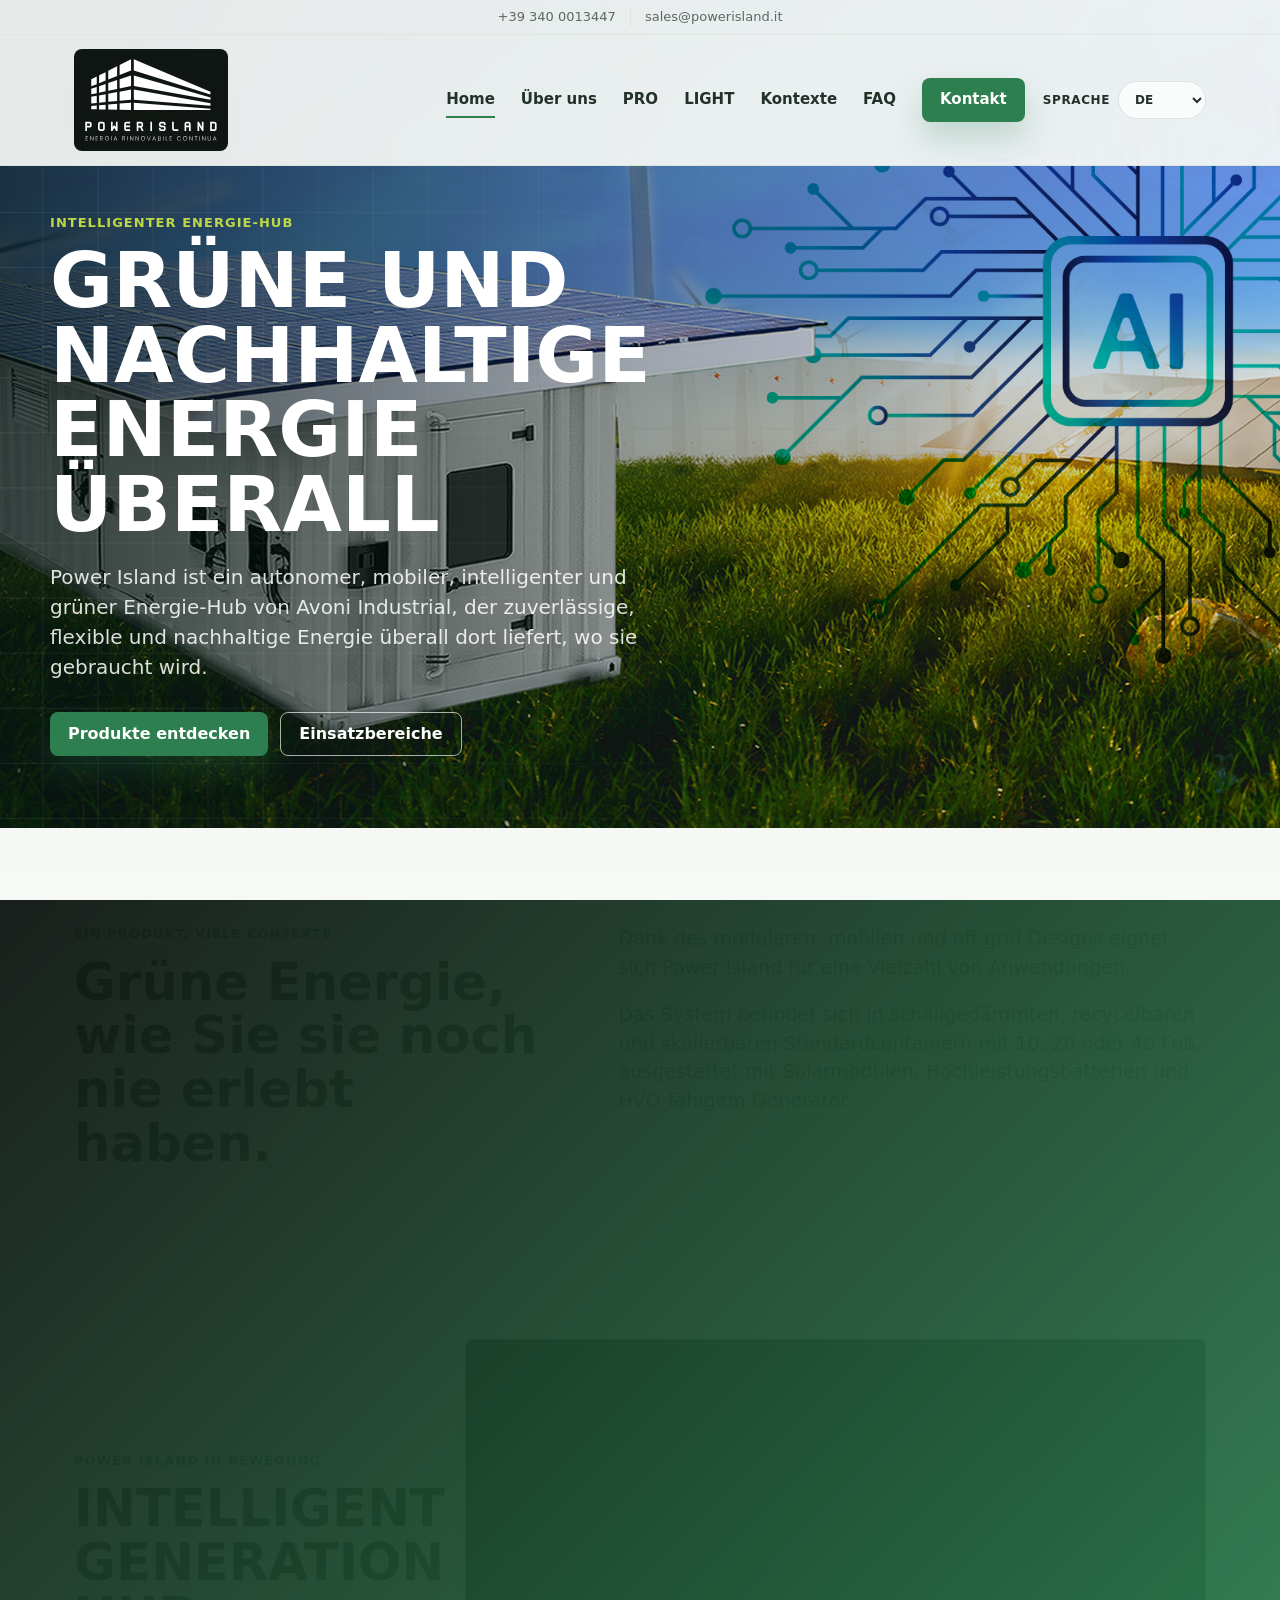
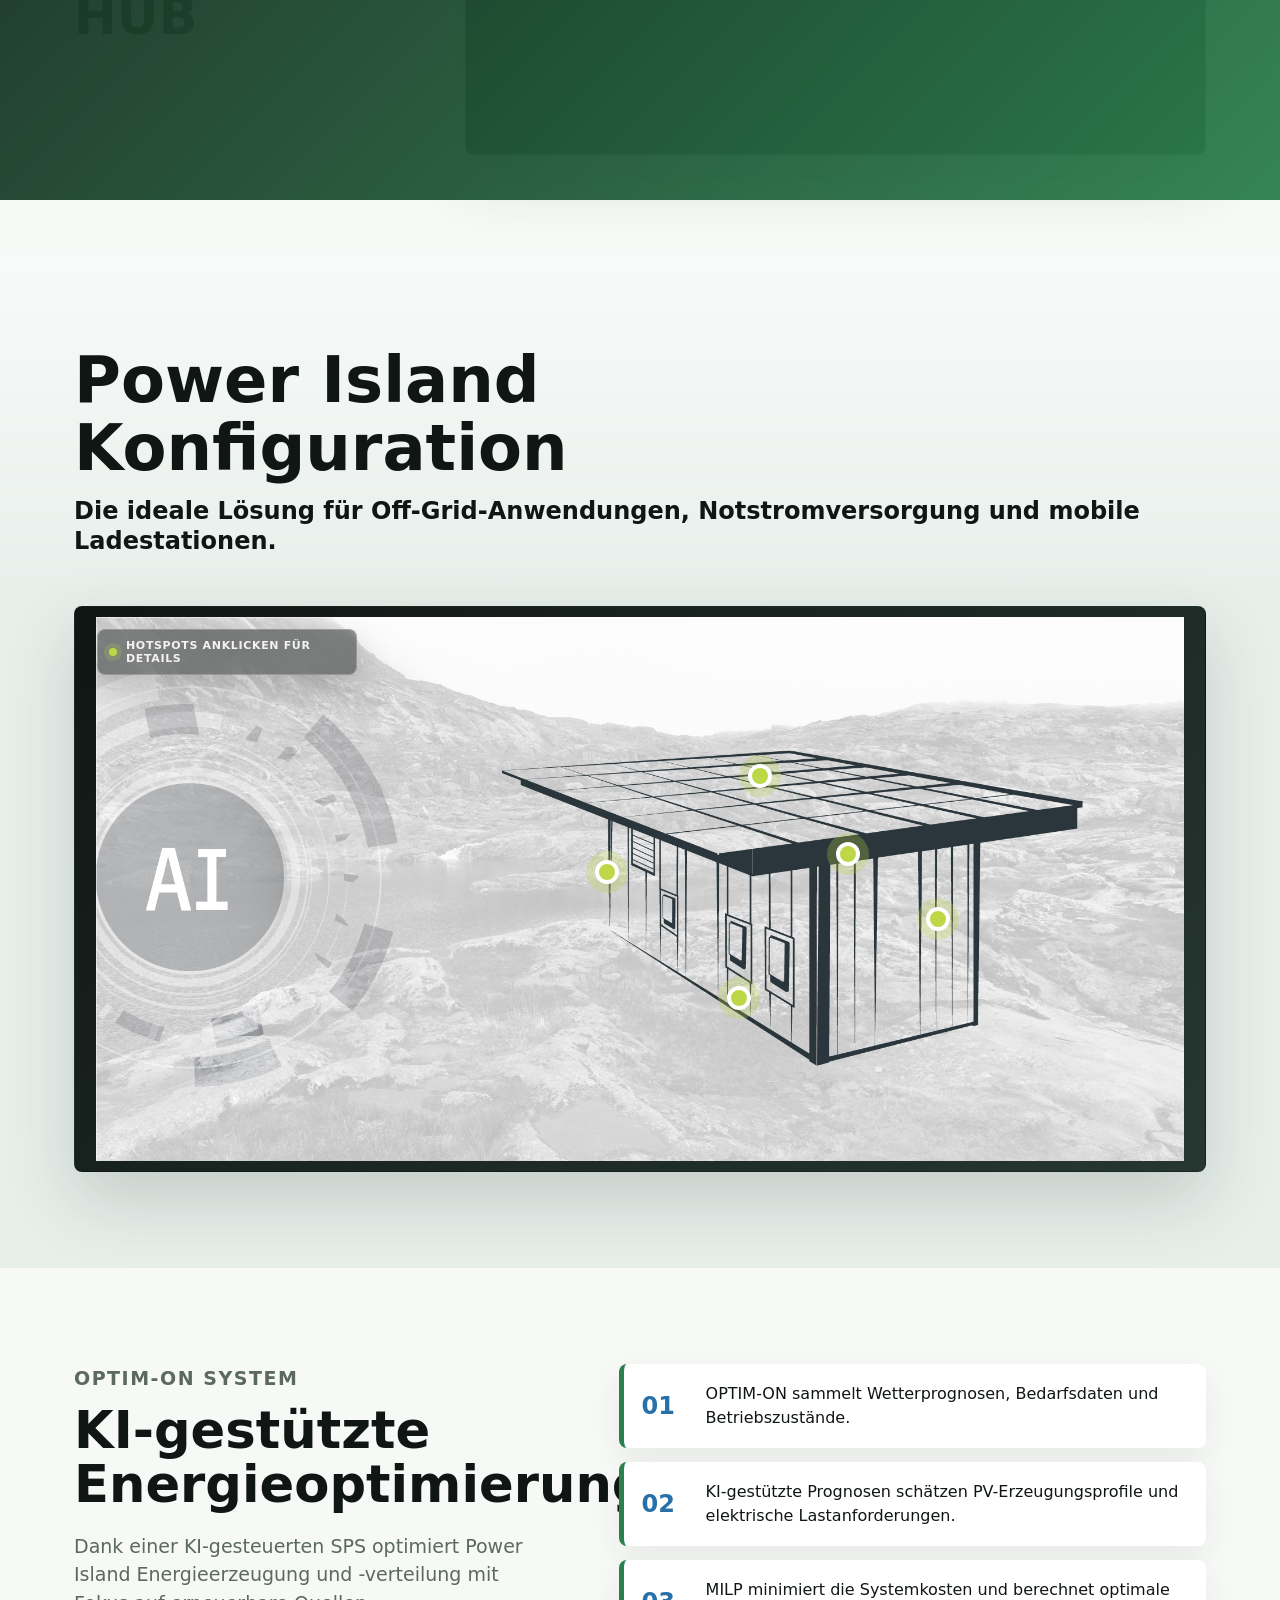
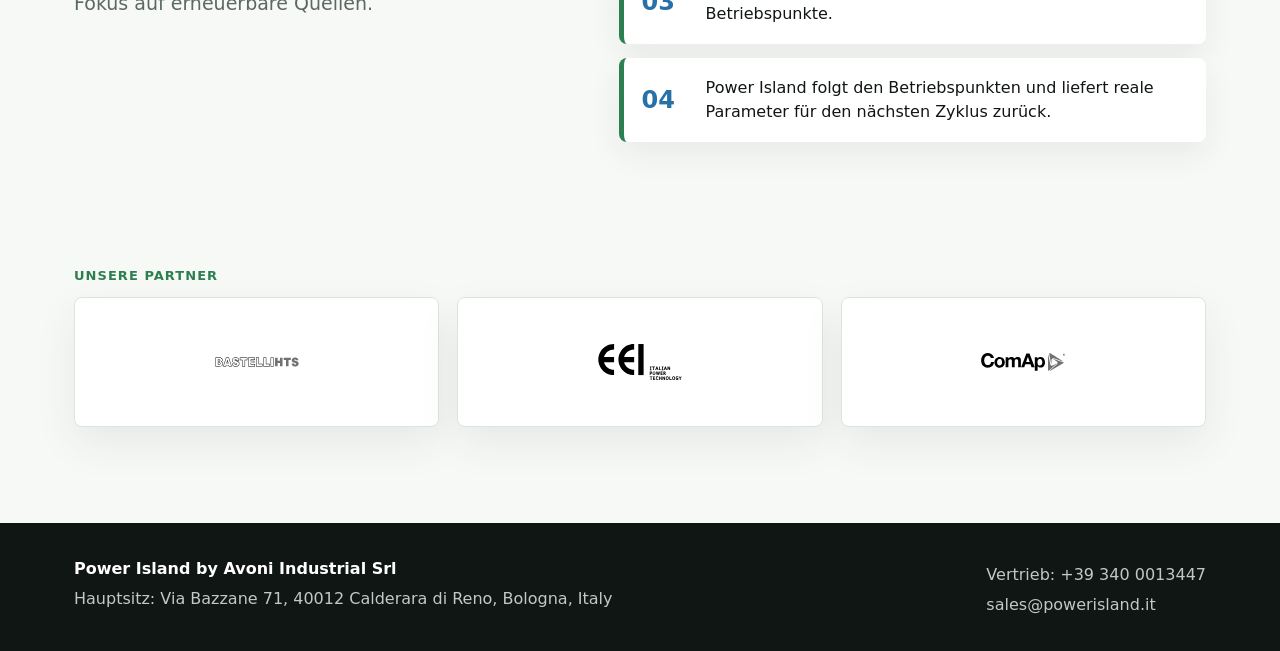
==== commit 2e0954c3: "Fix link" ====
--- a/de/index.html
+++ b/de/index.html
@@ -5,14 +5,14 @@
     <meta name="viewport" content="width=device-width, initial-scale=1">
     <title>Power Island | Intelligent Generation Hub</title>
     <meta name="description" content="Power Island is a mobile, modular and intelligent energy hub for off-grid power, emergency backup, charging stations and temporary sites.">
-    <link rel="alternate" hreflang="en" href="/">
-    <link rel="alternate" hreflang="it" href="/it/">
-    <link rel="alternate" hreflang="fr" href="/fr/">
-    <link rel="alternate" hreflang="es" href="/es/">
-    <link rel="alternate" hreflang="de" href="/de/">
-    <link rel="alternate" hreflang="zh-CN" href="/zh-CN/">
-    <link rel="alternate" hreflang="ru" href="/ru/">
-    <link rel="alternate" hreflang="x-default" href="/">
+    <link rel="alternate" hreflang="en" href="../">
+    <link rel="alternate" hreflang="it" href="../it/">
+    <link rel="alternate" hreflang="fr" href="../fr/">
+    <link rel="alternate" hreflang="es" href="../es/">
+    <link rel="alternate" hreflang="de" href="../de/">
+    <link rel="alternate" hreflang="zh-CN" href="../zh-CN/">
+    <link rel="alternate" hreflang="ru" href="../ru/">
+    <link rel="alternate" hreflang="x-default" href="../">
     <link rel="preconnect" href="https://www.youtube.com">
     <link rel="stylesheet" href="../styles.css">
   </head>
@@ -42,13 +42,13 @@
           <label class="language-select" aria-label="Select language">
             <span>Language</span>
             <select data-language-switch>
-              <option value="/it/">IT</option>
-              <option value="/" selected>EN</option>
-              <option value="/fr/">FR</option>
-              <option value="/es/">ES</option>
-              <option value="/de/">DE</option>
-              <option value="/zh-CN/">中文</option>
-              <option value="/ru/">RU</option>
+              <option value="../it/">IT</option>
+              <option value="../" selected>EN</option>
+              <option value="../fr/">FR</option>
+              <option value="../es/">ES</option>
+              <option value="../de/">DE</option>
+              <option value="../zh-CN/">中文</option>
+              <option value="../ru/">RU</option>
             </select>
           </label>
         </div>
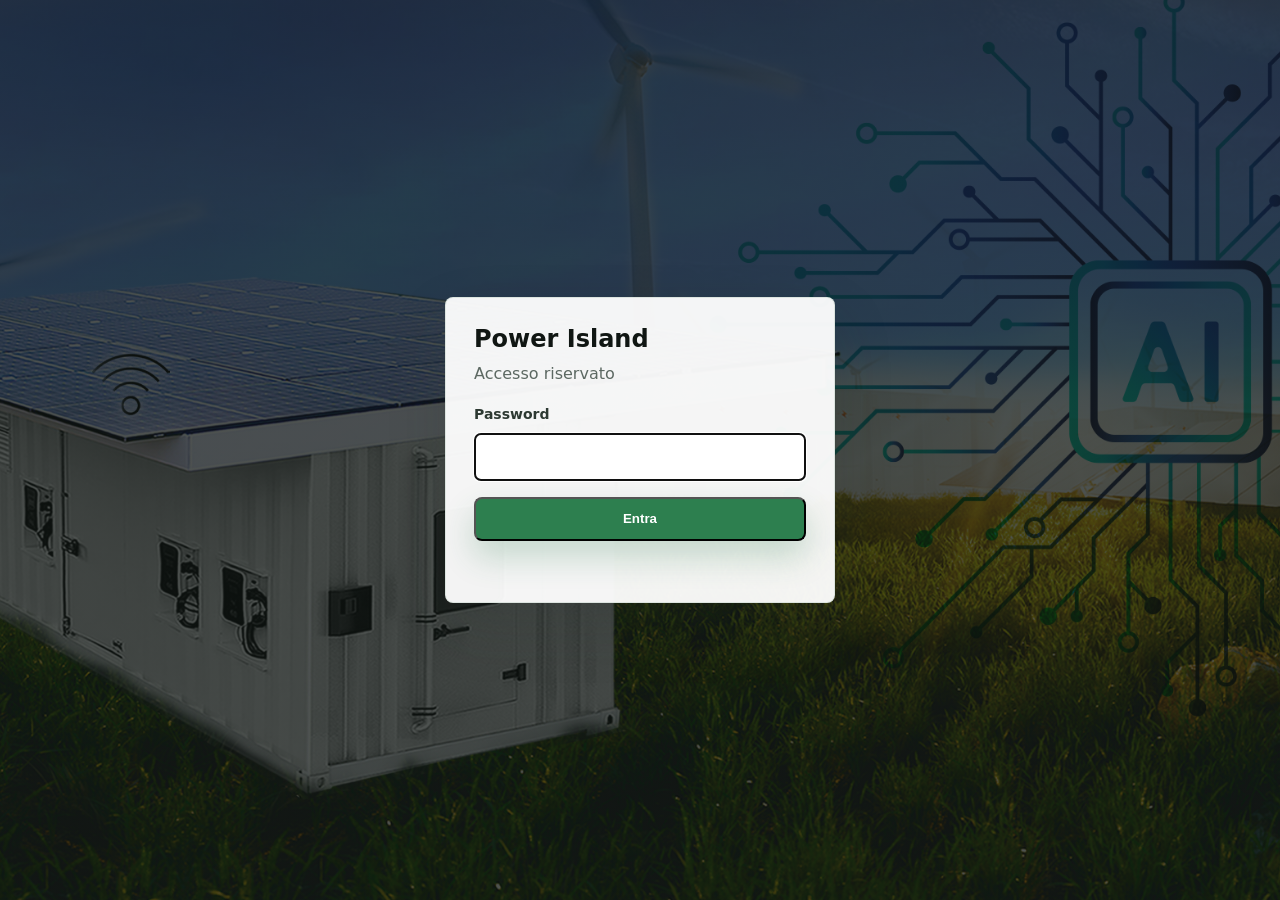
==== commit 859374c0: "Add password + fix languages" ====
--- a/de/index.html
+++ b/de/index.html
@@ -14,6 +14,7 @@
     <link rel="alternate" hreflang="ru" href="../ru/">
     <link rel="alternate" hreflang="x-default" href="../">
     <link rel="preconnect" href="https://www.youtube.com">
+    <script>document.documentElement.classList.add("auth-pending");</script>
     <link rel="stylesheet" href="../styles.css">
   </head>
   <body>
--- a/styles.css
+++ b/styles.css
@@ -29,6 +29,80 @@
 
 body.modal-open {
   overflow: hidden;
+}
+
+html.auth-pending body {
+  visibility: hidden;
+}
+
+html.auth-locked body {
+  overflow: hidden;
+}
+
+html.auth-locked .site-header,
+html.auth-locked main,
+html.auth-locked .footer,
+html.auth-locked .detail-modal {
+  display: none;
+}
+
+.auth-gate {
+  position: fixed;
+  inset: 0;
+  z-index: 1000;
+  display: grid;
+  place-items: center;
+  padding: 24px;
+  background:
+    linear-gradient(rgba(16, 22, 19, .74), rgba(16, 22, 19, .74)),
+    url("assets/hero/home-main-visual.jpg") center / cover;
+}
+
+.auth-card {
+  width: min(100%, 390px);
+  padding: 28px;
+  background: rgba(255, 255, 255, .95);
+  border: 1px solid rgba(220, 228, 223, .95);
+  border-radius: 8px;
+  box-shadow: var(--shadow);
+}
+
+.auth-card h1 {
+  margin: 0 0 8px;
+  font-size: 24px;
+  line-height: 1.15;
+}
+
+.auth-card p {
+  margin: 0 0 18px;
+  color: var(--muted);
+}
+
+.auth-card label {
+  display: grid;
+  gap: 8px;
+  font-weight: 700;
+}
+
+.auth-card input {
+  width: 100%;
+  min-height: 48px;
+  padding: 12px 14px;
+  border: 1px solid var(--line);
+  border-radius: 6px;
+  font: inherit;
+}
+
+.auth-card button {
+  width: 100%;
+  margin-top: 16px;
+}
+
+.auth-error {
+  min-height: 21px;
+  margin-top: 12px;
+  color: #b42318;
+  font-weight: 700;
 }
 
 body::before {
